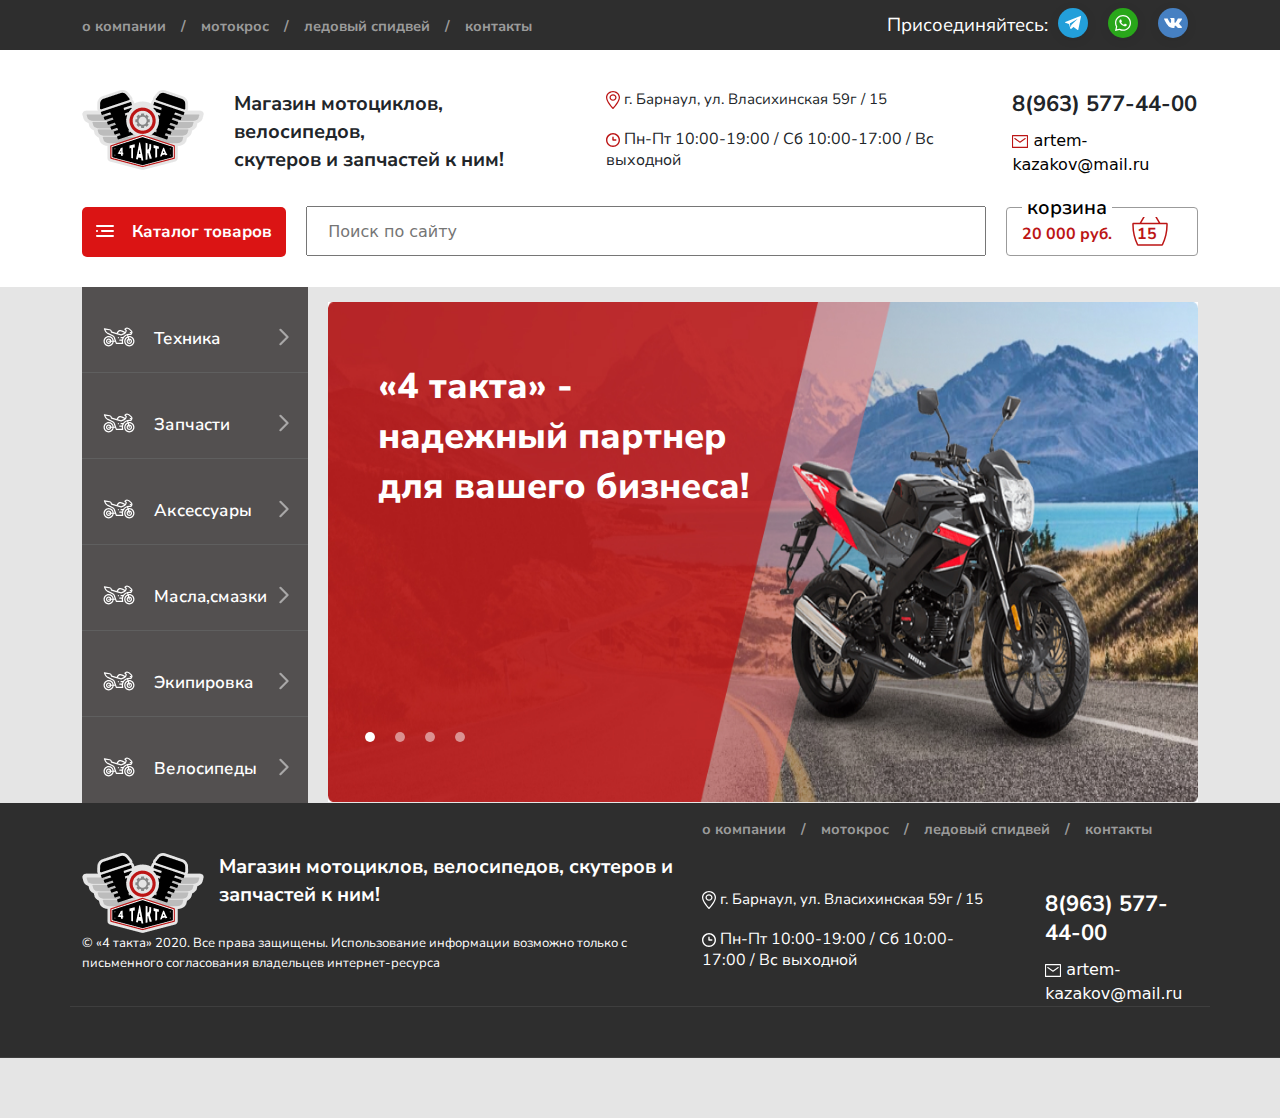
==== catalog.html @ 2511674e "first commit" ====
<!DOCTYPE html>
<html lang="en">
<head>
    <meta charset="UTF-8">
    <meta http-equiv="X-UA-Compatible" content="IE=edge">
    <meta name="viewport" content="width=device-width, initial-scale=1.0">
    <link rel="stylesheet" href="style.css">
    <link rel="stylesheet" href="bootstrap.min.css">
    <link rel="stylesheet" type="text/css" href="slick/slick.css"/>
    <link rel="stylesheet" type="text/css" href="slick/slick-theme.css"/>
    <link rel="preconnect" href="https://fonts.googleapis.com">
<link rel="preconnect" href="https://fonts.gstatic.com" crossorigin>
<link href="https://fonts.googleapis.com/css2?family=Nunito+Sans:wght@400;600;700&display=swap" rel="stylesheet">
    <title>Document</title>
</head>
<body>
    
        <nav>
            <div class="container">
                <div class="nav__text" onclick="location.href='#';">о компании</div>
                <div class="nav__text">/</div>
                <div class="nav__text" onclick="location.href='#';">мотокрос</div>
                <div class="nav__text">/</div>
                <div class="nav__text" onclick="location.href='#';">ледовый спидвей</div>
                <div class="nav__text">/</div>
                <div class="nav__text" onclick="location.href='#';">контакты</div>

                <div class="join">
                    <div class="textjoin">Присоединяйтесь: </div>
                    <div class="telegram" onclick="location.href='https://web.telegram.org/k/';";>
                        <svg 
                        width="50" height="50" viewBox="0 0 50 50" fill="none" xmlns="http://www.w3.org/2000/svg">
                            <g filter="url(#filter0_d_47_955)">
                            <circle cx="25" cy="23" r="15" fill="#239FDA"/>
                            </g>
                            <path d="M17.2826 22.7129L20.9693 24.0958L22.3963 28.7078C22.4876 29.0032 22.847 29.1124 23.0856 28.9164L25.1406 27.2327C25.3561 27.0563 25.6629 27.0475 25.888 27.2118L29.5946 29.9162C29.8498 30.1026 30.2113 29.9621 30.2753 29.6522L32.9906 16.5263C33.0604 16.1878 32.7295 15.9054 32.4087 16.03L17.2783 21.8959C16.9049 22.0407 16.9082 22.5719 17.2826 22.7129ZM22.1663 23.3597L29.3716 18.8999C29.5011 18.82 29.6343 18.9959 29.5231 19.0996L23.5767 24.6546C23.3677 24.8501 23.2329 25.1118 23.1947 25.3958L22.9921 26.9044C22.9653 27.1058 22.6837 27.1258 22.6284 26.9309L21.8494 24.1799C21.7602 23.8661 21.8902 23.531 22.1663 23.3597Z" fill="white"/>
                            <defs>
                            <filter id="filter0_d_47_955" x="0" y="0" width="50" height="50" filterUnits="userSpaceOnUse" color-interpolation-filters="sRGB">
                            <feFlood flood-opacity="0" result="BackgroundImageFix"/>
                            <feColorMatrix in="SourceAlpha" type="matrix" values="0 0 0 0 0 0 0 0 0 0 0 0 0 0 0 0 0 0 127 0" result="hardAlpha"/>
                            <feOffset dy="2"/>
                            <feGaussianBlur stdDeviation="5"/>
                            <feColorMatrix type="matrix" values="0 0 0 0 0 0 0 0 0 0 0 0 0 0 0 0 0 0 0.06 0"/>
                            <feBlend mode="normal" in2="BackgroundImageFix" result="effect1_dropShadow_47_955"/>
                            <feBlend mode="normal" in="SourceGraphic" in2="effect1_dropShadow_47_955" result="shape"/>
                            </filter>
                            </defs>
                        </svg>                           
                    </div>
                    <div class="whatsup" onclick="location.href='https://www.whatsapp.com/';">
                        <svg
                             width="50" height="50" viewBox="0 0 50 50" fill="none" xmlns="http://www.w3.org/2000/svg">
                            <g filter="url(#filter0_d_47_958)">
                            <circle cx="25" cy="23" r="15" fill="#29A71A"/>
                            </g>
                            <path d="M30.6357 17.3235C29.1312 15.826 27.1297 15.0009 24.9996 15C22.8743 15 20.8697 15.8245 19.3553 17.3215C17.8382 18.8212 17.002 20.8141 17 22.9259V22.9298C17.0002 24.208 17.3364 25.4974 17.9744 26.6744L17.0219 31L21.4014 30.0048C22.5107 30.5632 23.7483 30.8577 24.9966 30.8582H24.9998C27.1247 30.8582 29.1293 30.0336 30.644 28.5364C32.1624 27.0355 32.999 25.0452 33 22.932C33.0006 20.8337 32.1611 18.8419 30.6357 17.3235ZM24.9996 29.6094H24.9968C23.876 29.6089 22.7654 29.3278 21.7854 28.7961L21.5783 28.6838L18.666 29.3456L19.2986 26.4735L19.1767 26.2634C18.5704 25.2189 18.25 24.0658 18.25 22.9285C18.2523 19.2472 21.2799 16.2488 24.9994 16.2488C26.7963 16.2495 28.4847 16.9454 29.7535 18.2081C31.0415 19.4904 31.7505 21.1678 31.7499 22.9316C31.7484 26.6138 28.7203 29.6094 24.9996 29.6094Z" fill="white"/>
                            <path d="M22.8229 19.4332H22.4722C22.3501 19.4332 22.1519 19.4789 21.9843 19.6611C21.8165 19.8435 21.3438 20.2843 21.3438 21.1808C21.3438 22.0773 21.9996 22.9435 22.091 23.0652C22.1825 23.1868 23.3568 25.0852 25.2168 25.8156C26.7626 26.4225 27.0772 26.3018 27.4126 26.2714C27.7481 26.2411 28.4953 25.8307 28.6478 25.4053C28.8003 24.9799 28.8003 24.6151 28.7546 24.5389C28.7088 24.463 28.5867 24.4175 28.4038 24.3264C28.2207 24.2352 27.3239 23.787 27.1561 23.7261C26.9884 23.6654 26.8664 23.635 26.7444 23.8175C26.6223 23.9996 26.2629 24.421 26.1561 24.5426C26.0495 24.6643 25.9427 24.6796 25.7596 24.5884C25.5766 24.4969 24.9933 24.3011 24.2942 23.6805C23.7501 23.1975 23.3726 22.5815 23.2658 22.3992C23.1591 22.2169 23.2544 22.1183 23.3462 22.0273C23.4284 21.9458 23.5395 21.8342 23.631 21.7279C23.7224 21.6215 23.7484 21.5455 23.8095 21.424C23.8705 21.3024 23.8399 21.1959 23.7943 21.1049C23.7484 21.0137 23.3973 20.1127 23.2345 19.7523H23.2346C23.0975 19.4489 22.9532 19.4386 22.8229 19.4332Z" fill="white"/>
                            <defs>
                            <filter id="filter0_d_47_958" x="0" y="0" width="50" height="50" filterUnits="userSpaceOnUse" color-interpolation-filters="sRGB">
                            <feFlood flood-opacity="0" result="BackgroundImageFix"/>
                            <feColorMatrix in="SourceAlpha" type="matrix" values="0 0 0 0 0 0 0 0 0 0 0 0 0 0 0 0 0 0 127 0" result="hardAlpha"/>
                            <feOffset dy="2"/>
                            <feGaussianBlur stdDeviation="5"/>
                            <feColorMatrix type="matrix" values="0 0 0 0 0 0 0 0 0 0 0 0 0 0 0 0 0 0 0.06 0"/>
                            <feBlend mode="normal" in2="BackgroundImageFix" result="effect1_dropShadow_47_958"/>
                            <feBlend mode="normal" in="SourceGraphic" in2="effect1_dropShadow_47_958" result="shape"/>
                            </filter>
                            </defs>
                        </svg>
                            
                    </div>
                    <div class="vk" onclick="location.href='https://vk.com/feed';">
                        <svg 
                            width="50" height="50" viewBox="0 0 50 50" fill="none" xmlns="http://www.w3.org/2000/svg">
                            <g filter="url(#filter0_d_47_961)">
                            <circle cx="25" cy="23" r="15" fill="#4680C2"/>
                            </g>
                            <path d="M33.9045 27.0311C33.8827 26.9854 33.8624 26.9474 33.8435 26.917C33.5312 26.3693 32.9345 25.6971 32.0535 24.9001L32.0349 24.8819L32.0256 24.8729L32.0162 24.8637H32.0067C31.6069 24.4926 31.3537 24.2431 31.2477 24.1153C31.0537 23.872 31.0102 23.6256 31.1163 23.376C31.1912 23.1874 31.4726 22.7892 31.9597 22.1807C32.216 21.8582 32.419 21.5998 32.5688 21.4051C33.6498 20.0057 34.1185 19.1115 33.9747 18.7221L33.9188 18.6311C33.8813 18.5763 33.7845 18.5262 33.6285 18.4805C33.4721 18.4349 33.2722 18.4274 33.0285 18.4578L30.3295 18.4759C30.2858 18.4608 30.2233 18.4622 30.142 18.4805C30.0607 18.4988 30.0201 18.508 30.0201 18.508L29.9731 18.5308L29.9358 18.5583C29.9046 18.5764 29.8702 18.6084 29.8327 18.654C29.7954 18.6995 29.7642 18.7529 29.7392 18.8137C29.4454 19.5498 29.1113 20.2343 28.7363 20.8669C28.5051 21.2442 28.2928 21.5711 28.0989 21.848C27.9053 22.1247 27.7428 22.3286 27.6117 22.4593C27.4804 22.5901 27.3619 22.6949 27.2555 22.7741C27.1492 22.8533 27.0681 22.8868 27.012 22.8745C26.9557 22.8623 26.9027 22.8501 26.8525 22.838C26.7651 22.7832 26.6947 22.7087 26.6417 22.6144C26.5885 22.5201 26.5526 22.4014 26.5339 22.2585C26.5153 22.1154 26.5042 21.9923 26.5011 21.8889C26.4982 21.7855 26.4995 21.6394 26.5058 21.4508C26.5123 21.2621 26.5153 21.1345 26.5153 21.0675C26.5153 20.8363 26.5199 20.5854 26.5292 20.3146C26.5386 20.0439 26.5463 19.8294 26.5527 19.6714C26.559 19.5132 26.562 19.3458 26.562 19.1694C26.562 18.993 26.551 18.8546 26.5292 18.7542C26.5076 18.6539 26.4746 18.5565 26.431 18.4621C26.3872 18.3678 26.3231 18.2949 26.2389 18.2431C26.1546 18.1914 26.0497 18.1504 25.925 18.1199C25.5938 18.0469 25.1721 18.0074 24.6596 18.0013C23.4976 17.9892 22.7509 18.0622 22.4198 18.2204C22.2886 18.2872 22.1699 18.3786 22.0637 18.4941C21.9512 18.628 21.9355 18.701 22.0167 18.713C22.3917 18.7677 22.6571 18.8986 22.8133 19.1054L22.8696 19.215C22.9134 19.2941 22.9571 19.4341 23.0009 19.6348C23.0445 19.8355 23.0727 20.0576 23.0852 20.3008C23.1163 20.745 23.1163 21.1252 23.0852 21.4415C23.0539 21.758 23.0243 22.0043 22.9961 22.1807C22.9679 22.3572 22.9258 22.5001 22.8696 22.6096C22.8133 22.7191 22.7758 22.786 22.7571 22.8103C22.7383 22.8346 22.7227 22.8499 22.7103 22.8559C22.6291 22.8862 22.5446 22.9017 22.4572 22.9017C22.3697 22.9017 22.2635 22.859 22.1386 22.7738C22.0137 22.6886 21.884 22.5716 21.7497 22.4225C21.6153 22.2734 21.4638 22.065 21.2951 21.7974C21.1264 21.5297 20.9515 21.2134 20.7703 20.8484L20.6204 20.5836C20.5267 20.4133 20.3986 20.1654 20.2362 19.84C20.0736 19.5144 19.93 19.1995 19.8051 18.8953C19.7551 18.7676 19.6801 18.6703 19.5802 18.6034L19.5333 18.5759C19.5021 18.5516 19.452 18.5258 19.3834 18.4984C19.3146 18.4709 19.2428 18.4512 19.1678 18.4391L16.5999 18.4572C16.3375 18.4572 16.1595 18.5151 16.0657 18.6307L16.0282 18.6854C16.0095 18.7159 16 18.7645 16 18.8315C16 18.8984 16.0187 18.9806 16.0563 19.0778C16.4311 19.9357 16.8388 20.7631 17.2792 21.56C17.7197 22.357 18.1024 22.999 18.4272 23.4854C18.7521 23.9722 19.0832 24.4316 19.4206 24.8634C19.7581 25.2954 19.9814 25.5722 20.0907 25.6938C20.2001 25.8156 20.286 25.9067 20.3485 25.9676L20.5828 26.1865C20.7328 26.3326 20.953 26.5075 21.2435 26.7112C21.5341 26.9151 21.8558 27.1159 22.2088 27.3137C22.5619 27.5113 22.9726 27.6725 23.4413 27.7972C23.9099 27.922 24.3659 27.9721 24.8096 27.948H25.8873C26.1059 27.9296 26.2715 27.8626 26.3841 27.7471L26.4214 27.7014C26.4465 27.6651 26.4699 27.6087 26.4916 27.5328C26.5135 27.4567 26.5244 27.3729 26.5244 27.2818C26.518 27.0203 26.5385 26.7845 26.5852 26.5747C26.6319 26.3649 26.6852 26.2067 26.7447 26.1001C26.8042 25.9937 26.8714 25.9039 26.9461 25.8311C27.021 25.7581 27.0744 25.7139 27.1057 25.6987C27.1368 25.6834 27.1617 25.673 27.1804 25.6668C27.3304 25.6181 27.5068 25.6652 27.7101 25.8083C27.9132 25.9513 28.1037 26.1278 28.2818 26.3376C28.4599 26.5476 28.6739 26.7832 28.9237 27.0448C29.1738 27.3064 29.3924 27.5009 29.5798 27.6289L29.7671 27.7384C29.8922 27.8114 30.0547 27.8784 30.2547 27.9392C30.4543 28 30.6292 28.0152 30.7793 27.9848L33.1784 27.9484C33.4157 27.9484 33.6004 27.9101 33.7313 27.8342C33.8626 27.7582 33.9405 27.6744 33.9657 27.5833C33.9908 27.492 33.9921 27.3885 33.9704 27.2728C33.9482 27.1574 33.9263 27.0767 33.9045 27.0311Z" fill="white"/>
                            <defs>
                            <filter id="filter0_d_47_961" x="0" y="0" width="50" height="50" filterUnits="userSpaceOnUse" color-interpolation-filters="sRGB">
                            <feFlood flood-opacity="0" result="BackgroundImageFix"/>
                            <feColorMatrix in="SourceAlpha" type="matrix" values="0 0 0 0 0 0 0 0 0 0 0 0 0 0 0 0 0 0 127 0" result="hardAlpha"/>
                            <feOffset dy="2"/>
                            <feGaussianBlur stdDeviation="5"/>
                            <feColorMatrix type="matrix" values="0 0 0 0 0 0 0 0 0 0 0 0 0 0 0 0 0 0 0.06 0"/>
                            <feBlend mode="normal" in2="BackgroundImageFix" result="effect1_dropShadow_47_961"/>
                            <feBlend mode="normal" in="SourceGraphic" in2="effect1_dropShadow_47_961" result="shape"/>
                            </filter>
                            </defs>
                        </svg>
                            
                    </div>
                </div>

            </div>
        </nav>
        
            <div class="container">
                <div class="head">
                    <div class="topblock">
                        <div class="logo"></div>
                        <div class="text">Магазин мотоциклов, велосипедов, <br>
                            скутеров и запчастей к ним!</div>
                        <div class="map_time">
                            <div class="map">
                                <svg 
                                width="14" height="18" viewBox="0 0 14 18" fill="none" xmlns="http://www.w3.org/2000/svg">
                                    <path d="M7 0C3.14018 0 0 2.92437 0 6.51889C0 10.9798 6.26431 17.5287 6.53102 17.8053C6.78154 18.0651 7.21892 18.0647 7.46898 17.8053C7.73569 17.5287 14 10.9798 14 6.51889C13.9999 2.92437 10.8598 0 7 0ZM7 16.5139C4.89174 14.1817 1.26057 9.58051 1.26057 6.51896C1.26057 3.57167 3.83525 1.17394 7 1.17394C10.1648 1.17394 12.7394 3.57167 12.7394 6.51893C12.7394 9.58062 9.10879 14.181 7 16.5139Z" fill="#BC1515"/>
                                    <path d="M7 3.23909C5.05803 3.23909 3.47816 4.71042 3.47816 6.51893C3.47816 8.32744 5.05807 9.79876 7 9.79876C8.94193 9.79876 10.5218 8.32744 10.5218 6.51893C10.5218 4.71042 8.94193 3.23909 7 3.23909ZM7 8.62482C5.75309 8.62482 4.73873 7.68014 4.73873 6.51893C4.73873 5.35771 5.75313 4.41303 7 4.41303C8.24687 4.41303 9.26127 5.35771 9.26127 6.51893C9.26127 7.68014 8.24687 8.62482 7 8.62482Z" fill="#BC1515"/>
                                </svg>
                                г. Барнаул, ул. Власихинская 59г / 15
                                    
                            </div>
                            <div class="time">
                                <svg
                                width="14" height="14" viewBox="0 0 14 14" fill="none" xmlns="http://www.w3.org/2000/svg">
                                    <path fill-rule="evenodd" clip-rule="evenodd" d="M9.8 6.3H7.7V4.2C7.7 3.8129 7.3864 3.5 7 3.5C6.6136 3.5 6.3 3.8129 6.3 4.2V7C6.3 7.3871 6.6136 7.7 7 7.7H9.8C10.1871 7.7 10.5 7.3871 10.5 7C10.5 6.6129 10.1871 6.3 9.8 6.3ZM7 12.6C3.9123 12.6 1.4 10.0877 1.4 7C1.4 3.9123 3.9123 1.4 7 1.4C10.0877 1.4 12.6 3.9123 12.6 7C12.6 10.0877 10.0877 12.6 7 12.6ZM7 0C3.1402 0 0 3.1402 0 7C0 10.8598 3.1402 14 7 14C10.8598 14 14 10.8598 14 7C14 3.1402 10.8598 0 7 0Z" fill="#BC1515"/>
                                </svg>
                                Пн-Пт 10:00-19:00  /  Сб 10:00-17:00  /  Вс выходной
                                    
                            </div>

                        </div>
                        <div class="phone">
                            <div class="mobilephone">8(963) 577-44-00</div>
                            <a class="email" href="artem-kazakov@mail.ru">
                                <svg
                                width="16" height="13" viewBox="0 0 16 13" fill="none" xmlns="http://www.w3.org/2000/svg">
                                    <path d="M15.4574 0H0.542557C0.242935 0 0 0.271508 0 0.60637V12.3936C0 12.7284 0.242935 13 0.542557 13H15.4574C15.757 13 16 12.7284 16 12.3936V0.60637C16 0.271557 15.757 0 15.4574 0ZM14.9149 11.7873H1.08511V1.21274H14.9149V11.7873Z" fill="#BC1515"/>
                                    <path d="M2.50683 4.06913L7.71538 7.65579C7.80262 7.71589 7.90128 7.74592 7.99998 7.74592C8.09868 7.74592 8.19734 7.71589 8.28458 7.65579L13.4931 4.06913C13.7482 3.89348 13.8276 3.51991 13.6705 3.23482C13.5133 2.94973 13.179 2.86095 12.924 3.03665L7.99998 6.42728L3.07604 3.03665C2.82104 2.8611 2.48678 2.94968 2.32952 3.23482C2.17231 3.51986 2.2517 3.89348 2.50683 4.06913Z" fill="#BC1515"/>
                                </svg>                               
                                artem-kazakov@mail.ru</a>
                        </div>
                    </div>
                    <div class="botblock">
                        <button class="redbutton">
                            <svg 
                                width="18" height="15" viewBox="0 0 18 15" fill="none" xmlns="http://www.w3.org/2000/svg">
                                <path d="M0.9355 0H17.0645C17.5795 0 18.0005 0.421 18.0005 0.936V1.064C18.0005 1.579 17.5795 2 17.0645 2H0.9355C0.4205 2 0.0005 1.579 0.0005 1.064V0.936C0.0005 0.421 0.4205 0 0.9355 0Z" fill="white"/>
                                <path d="M2 6C2 6.553 1.552 7 1 7C0.448 7 0 6.553 0 6C0 5.447 0.448 5 1 5C1.552 5 2 5.447 2 6Z" fill="white"/>
                                <path d="M5.9355 5H17.0645C17.5795 5 18.0005 5.421 18.0005 5.936V6.064C18.0005 6.579 17.5795 7 17.0645 7H5.9355C5.4205 7 5.0005 6.579 5.0005 6.064V5.936C5.0005 5.421 5.4205 5 5.9355 5Z" fill="white"/>
                                <path d="M17.0645 10H0.9355C0.4205 10 0.0005 10.421 0.0005 10.936V11.064C0.0005 11.579 0.4205 12 0.9355 12H17.0645C17.5795 12 18.0005 11.579 18.0005 11.064V10.936C18.0005 10.421 17.5795 10 17.0645 10Z" fill="white"/>
                                </svg>
                                
                                
                            Каталог товаров</button>
                        <input type="text" placeholder="Поиск по сайту"  >
                        <div class="blocktrash">
                        <fieldset>
                            <legend>корзина</legend>
                            <div class="price">20 000 руб. </div>
                            
                            <svg
                                width="36" height="32" viewBox="0 3 36 32" fill="none" xmlns="http://www.w3.org/2000/svg">
                                <path d="M5.58979 30.757L6.26208 30.4246L6.26208 30.4246L5.58979 30.757ZM30.4102 30.757L31.0825 31.0895L31.0825 31.0895L30.4102 30.757ZM7.41789 9.19218C7.20843 9.54953 7.32833 10.009 7.68568 10.2185C8.04304 10.4279 8.50253 10.308 8.71198 9.95068L7.41789 9.19218ZM13.7359 1.37925C13.9454 1.0219 13.8255 0.562409 13.4681 0.352954C13.1108 0.143499 12.6513 0.263395 12.4418 0.620748L13.7359 1.37925ZM23.5582 0.620748C23.3487 0.263395 22.8892 0.143499 22.5319 0.352954C22.1745 0.562409 22.0546 1.0219 22.2641 1.37925L23.5582 0.620748ZM27.288 9.95068C27.4975 10.308 27.957 10.4279 28.3143 10.2185C28.6717 10.009 28.7916 9.54953 28.5821 9.19218L27.288 9.95068ZM1.47852 10.3214H34.5215V8.82143H1.47852V10.3214ZM34.25 10.0552V11.0999H35.75V10.0552H34.25ZM30.0214 30.25H5.97865V31.75H30.0214V30.25ZM1.75 11.0999V10.0552H0.25V11.0999H1.75ZM6.26208 30.4246C3.29493 24.4248 1.75 17.8086 1.75 11.0999H0.25C0.25 18.0387 1.84789 24.8825 4.91751 31.0895L6.26208 30.4246ZM5.97865 30.25C6.10245 30.25 6.21069 30.3207 6.26208 30.4246L4.91751 31.0895C5.11618 31.4912 5.52551 31.75 5.97865 31.75V30.25ZM29.7379 30.4245C29.7893 30.3207 29.8976 30.25 30.0214 30.25V31.75C30.4745 31.75 30.8838 31.4912 31.0825 31.0895L29.7379 30.4245ZM34.25 11.0999C34.25 17.8086 32.7051 24.4248 29.7379 30.4246L31.0825 31.0895C34.1521 24.8825 35.75 18.0387 35.75 11.0999H34.25ZM34.5215 10.3214C34.3638 10.3214 34.25 10.1945 34.25 10.0552H35.75C35.75 9.3816 35.2077 8.82143 34.5215 8.82143V10.3214ZM1.47852 8.82143C0.792291 8.82143 0.25 9.3816 0.25 10.0552H1.75C1.75 10.1945 1.63619 10.3214 1.47852 10.3214V8.82143ZM8.71198 9.95068L13.7359 1.37925L12.4418 0.620748L7.41789 9.19218L8.71198 9.95068ZM22.2641 1.37925L27.288 9.95068L28.5821 9.19218L23.5582 0.620748L22.2641 1.37925Z" fill="#BC1515"/>
                                
                            </svg>
                            <div class="count">15</div>
                                
                        </fieldset>
                        </div>

                    
                            
                        </div>
                
                </div>     
            </div>
            <div class="background">
                    <!-- 1 страница слайдер-->
                <div class="page1">
                        <div class="container">
                        <div class="menu">
                            <div class="menu_block">
                                <svg 
                                    width="34" height="22" viewBox="0 0 34 22" fill="none" xmlns="http://www.w3.org/2000/svg">
                                    <path d="M28.3554 10.0338C28.0806 10.0338 27.8107 10.0546 27.5462 10.0927L27.2004 8.80194C27.5763 8.73899 27.962 8.70572 28.3555 8.70572C28.9028 8.70572 29.4489 8.76973 29.9784 8.8959C30.2344 8.95693 30.5024 8.86097 30.6614 8.65126C32.2036 6.61837 32.2921 5.40619 31.0118 3.8475C29.3595 1.83606 27.8393 0.80251 26.3641 0.687893C25.2589 0.601764 24.1947 1.03161 23.1071 2.00094C22.9641 2.12838 22.8831 2.31146 22.8848 2.50311C22.8867 2.69476 22.9712 2.87618 23.1167 3.00089L24.201 3.93031C24.1567 4.12282 24.1186 4.30464 24.0833 4.47305C23.9926 4.90575 23.9209 5.24635 23.8063 5.52878C23.6499 5.43767 23.4959 5.34755 23.3445 5.2589C21.1161 3.95395 19.3562 2.92313 17.5644 3.41898C16.3741 3.74836 15.3296 4.72712 14.2997 6.48476L9.26327 5.04355L8.95229 4.08158C8.63221 3.09133 7.94869 2.55012 6.80153 2.37893L1.105 1.41411C0.866004 1.37347 0.623953 1.46657 0.473476 1.65663C0.323 1.84662 0.28807 2.10354 0.382234 2.32693C1.801 5.68994 2.33843 6.57833 4.36362 7.58458L9.25185 10.0132C10.5132 10.6399 10.965 11.1189 11.3536 12.242L12.3128 15.0143H11.2487C10.9188 12.2139 8.53214 10.0338 5.64453 10.0338C2.53214 10.0338 0 12.566 0 15.6784C0 18.7908 2.53214 21.3229 5.64453 21.3229C8.53221 21.3229 10.9188 19.1429 11.2487 16.3424H12.7724L13.4219 18.2197C13.5145 18.4872 13.7664 18.6667 14.0494 18.6667H21.0792C21.2911 18.6667 21.4904 18.5655 21.6154 18.3943C21.7405 18.2231 21.7763 18.0026 21.7118 17.8007C21.4934 17.1162 21.3826 16.4022 21.3826 15.6784C21.3826 12.6908 23.2714 10.1365 25.9174 9.14586L26.2635 10.4374C24.184 11.2704 22.7107 13.3049 22.7107 15.6784C22.7107 18.7908 25.2429 21.323 28.3553 21.323C31.4677 21.323 33.9998 18.7908 33.9998 15.6784C33.9998 12.566 31.4678 10.0338 28.3554 10.0338ZM5.64453 19.9948C3.26446 19.9948 1.32812 18.0584 1.32812 15.6784C1.32812 13.2983 3.26446 11.362 5.64453 11.362C7.79881 11.362 9.58939 12.9484 9.9098 15.0143H8.55757C8.25469 13.6853 7.06403 12.6901 5.64453 12.6901C3.99679 12.6901 2.65625 14.0306 2.65625 15.6784C2.65625 17.3261 3.99679 18.6667 5.64453 18.6667C7.06403 18.6667 8.25463 17.6715 8.55757 16.3424H9.9098C9.58939 18.4083 7.79881 19.9948 5.64453 19.9948ZM5.64453 16.3424H7.1657C6.90897 16.9281 6.32393 17.3385 5.64453 17.3385C4.72912 17.3385 3.98437 16.5938 3.98437 15.6784C3.98437 14.763 4.72912 14.0182 5.64453 14.0182C6.32393 14.0182 6.90897 14.4286 7.1657 15.0143H5.64453C5.27777 15.0143 4.98047 15.3117 4.98047 15.6784C4.98047 16.0451 5.27777 16.3424 5.64453 16.3424ZM17.9187 4.69903C19.169 4.35312 20.7156 5.25857 22.6734 6.40494C22.7256 6.43549 22.7786 6.4665 22.8314 6.49744C22.7192 6.55223 22.5956 6.60615 22.4575 6.66007L19.2662 7.90599L15.6224 6.86328C16.3943 5.62261 17.1492 4.91193 17.9187 4.69903ZM21.4593 11.0631H19.2905C18.9238 11.0631 18.6264 11.3605 18.6264 11.7272C18.6264 12.0939 18.9238 12.3913 19.2905 12.3913H20.7339C20.5496 12.8169 20.4001 13.2607 20.2887 13.7195H17.7965C17.4298 13.7195 17.1325 14.0168 17.1325 14.3835C17.1325 14.7502 17.4298 15.0476 17.7965 15.0476H20.0784C20.0627 15.2558 20.0546 15.4661 20.0546 15.6784C20.0546 16.2387 20.1104 16.7942 20.2211 17.3385H14.5224L12.6087 11.8078C12.0433 10.1736 11.2003 9.49828 9.84273 8.82372L4.95457 6.39511C3.58282 5.71358 3.09832 5.20292 2.08741 2.92751L6.58644 3.68959C6.59108 3.69038 6.59567 3.69112 6.60031 3.69178C7.33317 3.80002 7.54813 4.05582 7.68858 4.49012L8.10847 5.78889C8.17653 5.9994 8.34494 6.16216 8.55764 6.22305L19.1162 9.24454C19.2559 9.28458 19.4051 9.27754 19.5404 9.22468L22.9404 7.89729C24.8812 7.13966 25.1138 6.03027 25.3832 4.74565C25.442 4.46501 25.5029 4.17482 25.5855 3.86138C25.6505 3.61521 25.5689 3.35357 25.3756 3.18782L24.5951 2.51878C25.1725 2.13203 25.7135 1.97 26.2611 2.01203C27.3415 2.09604 28.5946 2.99724 29.9855 4.69053C30.3149 5.09156 30.5779 5.41257 30.5746 5.87396L29.6705 5.50188C29.331 5.36216 28.9432 5.52413 28.8036 5.86313C28.664 6.20227 28.8258 6.59041 29.1649 6.73L30.1101 7.11907C30.0339 7.24239 29.9478 7.37281 29.8495 7.51233C29.3577 7.42281 28.857 7.37766 28.3553 7.37766C25.4851 7.37759 22.9506 8.84218 21.4593 11.0631ZM28.3554 19.9948C25.9753 19.9948 24.039 18.0584 24.039 15.6784C24.039 13.9192 25.0974 12.4034 26.6104 11.7318L26.9601 13.0369C26.0136 13.539 25.3671 14.5343 25.3671 15.6784C25.3671 17.3261 26.7077 18.6667 28.3554 18.6667C30.0031 18.6667 31.3437 17.3261 31.3437 15.6784C31.3437 14.0306 30.0031 12.6901 28.3554 12.6901C28.3177 12.6901 28.2803 12.6916 28.243 12.6929L27.8931 11.3871C28.0451 11.3708 28.1992 11.362 28.3555 11.362C30.7355 11.362 32.6719 13.2983 32.6719 15.6784C32.6719 18.0584 30.7355 19.9948 28.3554 19.9948ZM27.714 15.8502C27.7935 16.1469 28.0617 16.3426 28.355 16.3426C28.4118 16.3426 28.4697 16.3353 28.5273 16.3198C28.8815 16.2248 29.0918 15.8607 28.9968 15.5065L28.603 14.0367C29.4014 14.1567 30.0156 14.8471 30.0156 15.6784C30.0156 16.5938 29.2708 17.3385 28.3554 17.3385C27.44 17.3385 26.6952 16.5938 26.6952 15.6784C26.6952 15.1541 26.9397 14.6861 27.3205 14.3817L27.714 15.8502Z" fill="white"/>
                                    <path d="M16.3024 11.0631H16.3019C15.9352 11.0631 15.6381 11.3605 15.6381 11.7272C15.6381 12.0939 15.9356 12.3912 16.3024 12.3912C16.6692 12.3912 16.9665 12.0939 16.9665 11.7272C16.9665 11.3605 16.6692 11.0631 16.3024 11.0631Z" fill="white"/>
                                </svg>
                                    
                                Техника 
                                <svg class="arrow"
                                    width="7" height="12" viewBox="0 0 7 12" fill="none" xmlns="http://www.w3.org/2000/svg">
                                    <path opacity="0.5" d="M1 1L6 6L1 11" stroke="white" stroke-width="1.5" stroke-linecap="round" stroke-linejoin="round"/>
                                </svg>
                            </div>
                            <div class="menu_block">
                                <svg 
                                    width="34" height="22" viewBox="0 0 34 22" fill="none" xmlns="http://www.w3.org/2000/svg">
                                    <path d="M28.3554 10.0338C28.0806 10.0338 27.8107 10.0546 27.5462 10.0927L27.2004 8.80194C27.5763 8.73899 27.962 8.70572 28.3555 8.70572C28.9028 8.70572 29.4489 8.76973 29.9784 8.8959C30.2344 8.95693 30.5024 8.86097 30.6614 8.65126C32.2036 6.61837 32.2921 5.40619 31.0118 3.8475C29.3595 1.83606 27.8393 0.80251 26.3641 0.687893C25.2589 0.601764 24.1947 1.03161 23.1071 2.00094C22.9641 2.12838 22.8831 2.31146 22.8848 2.50311C22.8867 2.69476 22.9712 2.87618 23.1167 3.00089L24.201 3.93031C24.1567 4.12282 24.1186 4.30464 24.0833 4.47305C23.9926 4.90575 23.9209 5.24635 23.8063 5.52878C23.6499 5.43767 23.4959 5.34755 23.3445 5.2589C21.1161 3.95395 19.3562 2.92313 17.5644 3.41898C16.3741 3.74836 15.3296 4.72712 14.2997 6.48476L9.26327 5.04355L8.95229 4.08158C8.63221 3.09133 7.94869 2.55012 6.80153 2.37893L1.105 1.41411C0.866004 1.37347 0.623953 1.46657 0.473476 1.65663C0.323 1.84662 0.28807 2.10354 0.382234 2.32693C1.801 5.68994 2.33843 6.57833 4.36362 7.58458L9.25185 10.0132C10.5132 10.6399 10.965 11.1189 11.3536 12.242L12.3128 15.0143H11.2487C10.9188 12.2139 8.53214 10.0338 5.64453 10.0338C2.53214 10.0338 0 12.566 0 15.6784C0 18.7908 2.53214 21.3229 5.64453 21.3229C8.53221 21.3229 10.9188 19.1429 11.2487 16.3424H12.7724L13.4219 18.2197C13.5145 18.4872 13.7664 18.6667 14.0494 18.6667H21.0792C21.2911 18.6667 21.4904 18.5655 21.6154 18.3943C21.7405 18.2231 21.7763 18.0026 21.7118 17.8007C21.4934 17.1162 21.3826 16.4022 21.3826 15.6784C21.3826 12.6908 23.2714 10.1365 25.9174 9.14586L26.2635 10.4374C24.184 11.2704 22.7107 13.3049 22.7107 15.6784C22.7107 18.7908 25.2429 21.323 28.3553 21.323C31.4677 21.323 33.9998 18.7908 33.9998 15.6784C33.9998 12.566 31.4678 10.0338 28.3554 10.0338ZM5.64453 19.9948C3.26446 19.9948 1.32812 18.0584 1.32812 15.6784C1.32812 13.2983 3.26446 11.362 5.64453 11.362C7.79881 11.362 9.58939 12.9484 9.9098 15.0143H8.55757C8.25469 13.6853 7.06403 12.6901 5.64453 12.6901C3.99679 12.6901 2.65625 14.0306 2.65625 15.6784C2.65625 17.3261 3.99679 18.6667 5.64453 18.6667C7.06403 18.6667 8.25463 17.6715 8.55757 16.3424H9.9098C9.58939 18.4083 7.79881 19.9948 5.64453 19.9948ZM5.64453 16.3424H7.1657C6.90897 16.9281 6.32393 17.3385 5.64453 17.3385C4.72912 17.3385 3.98437 16.5938 3.98437 15.6784C3.98437 14.763 4.72912 14.0182 5.64453 14.0182C6.32393 14.0182 6.90897 14.4286 7.1657 15.0143H5.64453C5.27777 15.0143 4.98047 15.3117 4.98047 15.6784C4.98047 16.0451 5.27777 16.3424 5.64453 16.3424ZM17.9187 4.69903C19.169 4.35312 20.7156 5.25857 22.6734 6.40494C22.7256 6.43549 22.7786 6.4665 22.8314 6.49744C22.7192 6.55223 22.5956 6.60615 22.4575 6.66007L19.2662 7.90599L15.6224 6.86328C16.3943 5.62261 17.1492 4.91193 17.9187 4.69903ZM21.4593 11.0631H19.2905C18.9238 11.0631 18.6264 11.3605 18.6264 11.7272C18.6264 12.0939 18.9238 12.3913 19.2905 12.3913H20.7339C20.5496 12.8169 20.4001 13.2607 20.2887 13.7195H17.7965C17.4298 13.7195 17.1325 14.0168 17.1325 14.3835C17.1325 14.7502 17.4298 15.0476 17.7965 15.0476H20.0784C20.0627 15.2558 20.0546 15.4661 20.0546 15.6784C20.0546 16.2387 20.1104 16.7942 20.2211 17.3385H14.5224L12.6087 11.8078C12.0433 10.1736 11.2003 9.49828 9.84273 8.82372L4.95457 6.39511C3.58282 5.71358 3.09832 5.20292 2.08741 2.92751L6.58644 3.68959C6.59108 3.69038 6.59567 3.69112 6.60031 3.69178C7.33317 3.80002 7.54813 4.05582 7.68858 4.49012L8.10847 5.78889C8.17653 5.9994 8.34494 6.16216 8.55764 6.22305L19.1162 9.24454C19.2559 9.28458 19.4051 9.27754 19.5404 9.22468L22.9404 7.89729C24.8812 7.13966 25.1138 6.03027 25.3832 4.74565C25.442 4.46501 25.5029 4.17482 25.5855 3.86138C25.6505 3.61521 25.5689 3.35357 25.3756 3.18782L24.5951 2.51878C25.1725 2.13203 25.7135 1.97 26.2611 2.01203C27.3415 2.09604 28.5946 2.99724 29.9855 4.69053C30.3149 5.09156 30.5779 5.41257 30.5746 5.87396L29.6705 5.50188C29.331 5.36216 28.9432 5.52413 28.8036 5.86313C28.664 6.20227 28.8258 6.59041 29.1649 6.73L30.1101 7.11907C30.0339 7.24239 29.9478 7.37281 29.8495 7.51233C29.3577 7.42281 28.857 7.37766 28.3553 7.37766C25.4851 7.37759 22.9506 8.84218 21.4593 11.0631ZM28.3554 19.9948C25.9753 19.9948 24.039 18.0584 24.039 15.6784C24.039 13.9192 25.0974 12.4034 26.6104 11.7318L26.9601 13.0369C26.0136 13.539 25.3671 14.5343 25.3671 15.6784C25.3671 17.3261 26.7077 18.6667 28.3554 18.6667C30.0031 18.6667 31.3437 17.3261 31.3437 15.6784C31.3437 14.0306 30.0031 12.6901 28.3554 12.6901C28.3177 12.6901 28.2803 12.6916 28.243 12.6929L27.8931 11.3871C28.0451 11.3708 28.1992 11.362 28.3555 11.362C30.7355 11.362 32.6719 13.2983 32.6719 15.6784C32.6719 18.0584 30.7355 19.9948 28.3554 19.9948ZM27.714 15.8502C27.7935 16.1469 28.0617 16.3426 28.355 16.3426C28.4118 16.3426 28.4697 16.3353 28.5273 16.3198C28.8815 16.2248 29.0918 15.8607 28.9968 15.5065L28.603 14.0367C29.4014 14.1567 30.0156 14.8471 30.0156 15.6784C30.0156 16.5938 29.2708 17.3385 28.3554 17.3385C27.44 17.3385 26.6952 16.5938 26.6952 15.6784C26.6952 15.1541 26.9397 14.6861 27.3205 14.3817L27.714 15.8502Z" fill="white"/>
                                    <path d="M16.3024 11.0631H16.3019C15.9352 11.0631 15.6381 11.3605 15.6381 11.7272C15.6381 12.0939 15.9356 12.3912 16.3024 12.3912C16.6692 12.3912 16.9665 12.0939 16.9665 11.7272C16.9665 11.3605 16.6692 11.0631 16.3024 11.0631Z" fill="white"/>
                                </svg>
                                    
                                Запчасти 
                                <svg class="arrow"
                                    width="7" height="12" viewBox="0 0 7 12" fill="none" xmlns="http://www.w3.org/2000/svg">
                                    <path opacity="0.5" d="M1 1L6 6L1 11" stroke="white" stroke-width="1.5" stroke-linecap="round" stroke-linejoin="round"/>
                                </svg>
                            </div>
                            <div class="menu_block">
                                <svg 
                                    width="34" height="22" viewBox="0 0 34 22" fill="none" xmlns="http://www.w3.org/2000/svg">
                                    <path d="M28.3554 10.0338C28.0806 10.0338 27.8107 10.0546 27.5462 10.0927L27.2004 8.80194C27.5763 8.73899 27.962 8.70572 28.3555 8.70572C28.9028 8.70572 29.4489 8.76973 29.9784 8.8959C30.2344 8.95693 30.5024 8.86097 30.6614 8.65126C32.2036 6.61837 32.2921 5.40619 31.0118 3.8475C29.3595 1.83606 27.8393 0.80251 26.3641 0.687893C25.2589 0.601764 24.1947 1.03161 23.1071 2.00094C22.9641 2.12838 22.8831 2.31146 22.8848 2.50311C22.8867 2.69476 22.9712 2.87618 23.1167 3.00089L24.201 3.93031C24.1567 4.12282 24.1186 4.30464 24.0833 4.47305C23.9926 4.90575 23.9209 5.24635 23.8063 5.52878C23.6499 5.43767 23.4959 5.34755 23.3445 5.2589C21.1161 3.95395 19.3562 2.92313 17.5644 3.41898C16.3741 3.74836 15.3296 4.72712 14.2997 6.48476L9.26327 5.04355L8.95229 4.08158C8.63221 3.09133 7.94869 2.55012 6.80153 2.37893L1.105 1.41411C0.866004 1.37347 0.623953 1.46657 0.473476 1.65663C0.323 1.84662 0.28807 2.10354 0.382234 2.32693C1.801 5.68994 2.33843 6.57833 4.36362 7.58458L9.25185 10.0132C10.5132 10.6399 10.965 11.1189 11.3536 12.242L12.3128 15.0143H11.2487C10.9188 12.2139 8.53214 10.0338 5.64453 10.0338C2.53214 10.0338 0 12.566 0 15.6784C0 18.7908 2.53214 21.3229 5.64453 21.3229C8.53221 21.3229 10.9188 19.1429 11.2487 16.3424H12.7724L13.4219 18.2197C13.5145 18.4872 13.7664 18.6667 14.0494 18.6667H21.0792C21.2911 18.6667 21.4904 18.5655 21.6154 18.3943C21.7405 18.2231 21.7763 18.0026 21.7118 17.8007C21.4934 17.1162 21.3826 16.4022 21.3826 15.6784C21.3826 12.6908 23.2714 10.1365 25.9174 9.14586L26.2635 10.4374C24.184 11.2704 22.7107 13.3049 22.7107 15.6784C22.7107 18.7908 25.2429 21.323 28.3553 21.323C31.4677 21.323 33.9998 18.7908 33.9998 15.6784C33.9998 12.566 31.4678 10.0338 28.3554 10.0338ZM5.64453 19.9948C3.26446 19.9948 1.32812 18.0584 1.32812 15.6784C1.32812 13.2983 3.26446 11.362 5.64453 11.362C7.79881 11.362 9.58939 12.9484 9.9098 15.0143H8.55757C8.25469 13.6853 7.06403 12.6901 5.64453 12.6901C3.99679 12.6901 2.65625 14.0306 2.65625 15.6784C2.65625 17.3261 3.99679 18.6667 5.64453 18.6667C7.06403 18.6667 8.25463 17.6715 8.55757 16.3424H9.9098C9.58939 18.4083 7.79881 19.9948 5.64453 19.9948ZM5.64453 16.3424H7.1657C6.90897 16.9281 6.32393 17.3385 5.64453 17.3385C4.72912 17.3385 3.98437 16.5938 3.98437 15.6784C3.98437 14.763 4.72912 14.0182 5.64453 14.0182C6.32393 14.0182 6.90897 14.4286 7.1657 15.0143H5.64453C5.27777 15.0143 4.98047 15.3117 4.98047 15.6784C4.98047 16.0451 5.27777 16.3424 5.64453 16.3424ZM17.9187 4.69903C19.169 4.35312 20.7156 5.25857 22.6734 6.40494C22.7256 6.43549 22.7786 6.4665 22.8314 6.49744C22.7192 6.55223 22.5956 6.60615 22.4575 6.66007L19.2662 7.90599L15.6224 6.86328C16.3943 5.62261 17.1492 4.91193 17.9187 4.69903ZM21.4593 11.0631H19.2905C18.9238 11.0631 18.6264 11.3605 18.6264 11.7272C18.6264 12.0939 18.9238 12.3913 19.2905 12.3913H20.7339C20.5496 12.8169 20.4001 13.2607 20.2887 13.7195H17.7965C17.4298 13.7195 17.1325 14.0168 17.1325 14.3835C17.1325 14.7502 17.4298 15.0476 17.7965 15.0476H20.0784C20.0627 15.2558 20.0546 15.4661 20.0546 15.6784C20.0546 16.2387 20.1104 16.7942 20.2211 17.3385H14.5224L12.6087 11.8078C12.0433 10.1736 11.2003 9.49828 9.84273 8.82372L4.95457 6.39511C3.58282 5.71358 3.09832 5.20292 2.08741 2.92751L6.58644 3.68959C6.59108 3.69038 6.59567 3.69112 6.60031 3.69178C7.33317 3.80002 7.54813 4.05582 7.68858 4.49012L8.10847 5.78889C8.17653 5.9994 8.34494 6.16216 8.55764 6.22305L19.1162 9.24454C19.2559 9.28458 19.4051 9.27754 19.5404 9.22468L22.9404 7.89729C24.8812 7.13966 25.1138 6.03027 25.3832 4.74565C25.442 4.46501 25.5029 4.17482 25.5855 3.86138C25.6505 3.61521 25.5689 3.35357 25.3756 3.18782L24.5951 2.51878C25.1725 2.13203 25.7135 1.97 26.2611 2.01203C27.3415 2.09604 28.5946 2.99724 29.9855 4.69053C30.3149 5.09156 30.5779 5.41257 30.5746 5.87396L29.6705 5.50188C29.331 5.36216 28.9432 5.52413 28.8036 5.86313C28.664 6.20227 28.8258 6.59041 29.1649 6.73L30.1101 7.11907C30.0339 7.24239 29.9478 7.37281 29.8495 7.51233C29.3577 7.42281 28.857 7.37766 28.3553 7.37766C25.4851 7.37759 22.9506 8.84218 21.4593 11.0631ZM28.3554 19.9948C25.9753 19.9948 24.039 18.0584 24.039 15.6784C24.039 13.9192 25.0974 12.4034 26.6104 11.7318L26.9601 13.0369C26.0136 13.539 25.3671 14.5343 25.3671 15.6784C25.3671 17.3261 26.7077 18.6667 28.3554 18.6667C30.0031 18.6667 31.3437 17.3261 31.3437 15.6784C31.3437 14.0306 30.0031 12.6901 28.3554 12.6901C28.3177 12.6901 28.2803 12.6916 28.243 12.6929L27.8931 11.3871C28.0451 11.3708 28.1992 11.362 28.3555 11.362C30.7355 11.362 32.6719 13.2983 32.6719 15.6784C32.6719 18.0584 30.7355 19.9948 28.3554 19.9948ZM27.714 15.8502C27.7935 16.1469 28.0617 16.3426 28.355 16.3426C28.4118 16.3426 28.4697 16.3353 28.5273 16.3198C28.8815 16.2248 29.0918 15.8607 28.9968 15.5065L28.603 14.0367C29.4014 14.1567 30.0156 14.8471 30.0156 15.6784C30.0156 16.5938 29.2708 17.3385 28.3554 17.3385C27.44 17.3385 26.6952 16.5938 26.6952 15.6784C26.6952 15.1541 26.9397 14.6861 27.3205 14.3817L27.714 15.8502Z" fill="white"/>
                                    <path d="M16.3024 11.0631H16.3019C15.9352 11.0631 15.6381 11.3605 15.6381 11.7272C15.6381 12.0939 15.9356 12.3912 16.3024 12.3912C16.6692 12.3912 16.9665 12.0939 16.9665 11.7272C16.9665 11.3605 16.6692 11.0631 16.3024 11.0631Z" fill="white"/>
                                </svg>
                                    
                                Аксессуары 
                                <svg class="arrow"
                                    width="7" height="12" viewBox="0 0 7 12" fill="none" xmlns="http://www.w3.org/2000/svg">
                                    <path opacity="0.5" d="M1 1L6 6L1 11" stroke="white" stroke-width="1.5" stroke-linecap="round" stroke-linejoin="round"/>
                                </svg>
                            </div>
                            <div class="menu_block">
                                <svg 
                                    width="34" height="22" viewBox="0 0 34 22" fill="none" xmlns="http://www.w3.org/2000/svg">
                                    <path d="M28.3554 10.0338C28.0806 10.0338 27.8107 10.0546 27.5462 10.0927L27.2004 8.80194C27.5763 8.73899 27.962 8.70572 28.3555 8.70572C28.9028 8.70572 29.4489 8.76973 29.9784 8.8959C30.2344 8.95693 30.5024 8.86097 30.6614 8.65126C32.2036 6.61837 32.2921 5.40619 31.0118 3.8475C29.3595 1.83606 27.8393 0.80251 26.3641 0.687893C25.2589 0.601764 24.1947 1.03161 23.1071 2.00094C22.9641 2.12838 22.8831 2.31146 22.8848 2.50311C22.8867 2.69476 22.9712 2.87618 23.1167 3.00089L24.201 3.93031C24.1567 4.12282 24.1186 4.30464 24.0833 4.47305C23.9926 4.90575 23.9209 5.24635 23.8063 5.52878C23.6499 5.43767 23.4959 5.34755 23.3445 5.2589C21.1161 3.95395 19.3562 2.92313 17.5644 3.41898C16.3741 3.74836 15.3296 4.72712 14.2997 6.48476L9.26327 5.04355L8.95229 4.08158C8.63221 3.09133 7.94869 2.55012 6.80153 2.37893L1.105 1.41411C0.866004 1.37347 0.623953 1.46657 0.473476 1.65663C0.323 1.84662 0.28807 2.10354 0.382234 2.32693C1.801 5.68994 2.33843 6.57833 4.36362 7.58458L9.25185 10.0132C10.5132 10.6399 10.965 11.1189 11.3536 12.242L12.3128 15.0143H11.2487C10.9188 12.2139 8.53214 10.0338 5.64453 10.0338C2.53214 10.0338 0 12.566 0 15.6784C0 18.7908 2.53214 21.3229 5.64453 21.3229C8.53221 21.3229 10.9188 19.1429 11.2487 16.3424H12.7724L13.4219 18.2197C13.5145 18.4872 13.7664 18.6667 14.0494 18.6667H21.0792C21.2911 18.6667 21.4904 18.5655 21.6154 18.3943C21.7405 18.2231 21.7763 18.0026 21.7118 17.8007C21.4934 17.1162 21.3826 16.4022 21.3826 15.6784C21.3826 12.6908 23.2714 10.1365 25.9174 9.14586L26.2635 10.4374C24.184 11.2704 22.7107 13.3049 22.7107 15.6784C22.7107 18.7908 25.2429 21.323 28.3553 21.323C31.4677 21.323 33.9998 18.7908 33.9998 15.6784C33.9998 12.566 31.4678 10.0338 28.3554 10.0338ZM5.64453 19.9948C3.26446 19.9948 1.32812 18.0584 1.32812 15.6784C1.32812 13.2983 3.26446 11.362 5.64453 11.362C7.79881 11.362 9.58939 12.9484 9.9098 15.0143H8.55757C8.25469 13.6853 7.06403 12.6901 5.64453 12.6901C3.99679 12.6901 2.65625 14.0306 2.65625 15.6784C2.65625 17.3261 3.99679 18.6667 5.64453 18.6667C7.06403 18.6667 8.25463 17.6715 8.55757 16.3424H9.9098C9.58939 18.4083 7.79881 19.9948 5.64453 19.9948ZM5.64453 16.3424H7.1657C6.90897 16.9281 6.32393 17.3385 5.64453 17.3385C4.72912 17.3385 3.98437 16.5938 3.98437 15.6784C3.98437 14.763 4.72912 14.0182 5.64453 14.0182C6.32393 14.0182 6.90897 14.4286 7.1657 15.0143H5.64453C5.27777 15.0143 4.98047 15.3117 4.98047 15.6784C4.98047 16.0451 5.27777 16.3424 5.64453 16.3424ZM17.9187 4.69903C19.169 4.35312 20.7156 5.25857 22.6734 6.40494C22.7256 6.43549 22.7786 6.4665 22.8314 6.49744C22.7192 6.55223 22.5956 6.60615 22.4575 6.66007L19.2662 7.90599L15.6224 6.86328C16.3943 5.62261 17.1492 4.91193 17.9187 4.69903ZM21.4593 11.0631H19.2905C18.9238 11.0631 18.6264 11.3605 18.6264 11.7272C18.6264 12.0939 18.9238 12.3913 19.2905 12.3913H20.7339C20.5496 12.8169 20.4001 13.2607 20.2887 13.7195H17.7965C17.4298 13.7195 17.1325 14.0168 17.1325 14.3835C17.1325 14.7502 17.4298 15.0476 17.7965 15.0476H20.0784C20.0627 15.2558 20.0546 15.4661 20.0546 15.6784C20.0546 16.2387 20.1104 16.7942 20.2211 17.3385H14.5224L12.6087 11.8078C12.0433 10.1736 11.2003 9.49828 9.84273 8.82372L4.95457 6.39511C3.58282 5.71358 3.09832 5.20292 2.08741 2.92751L6.58644 3.68959C6.59108 3.69038 6.59567 3.69112 6.60031 3.69178C7.33317 3.80002 7.54813 4.05582 7.68858 4.49012L8.10847 5.78889C8.17653 5.9994 8.34494 6.16216 8.55764 6.22305L19.1162 9.24454C19.2559 9.28458 19.4051 9.27754 19.5404 9.22468L22.9404 7.89729C24.8812 7.13966 25.1138 6.03027 25.3832 4.74565C25.442 4.46501 25.5029 4.17482 25.5855 3.86138C25.6505 3.61521 25.5689 3.35357 25.3756 3.18782L24.5951 2.51878C25.1725 2.13203 25.7135 1.97 26.2611 2.01203C27.3415 2.09604 28.5946 2.99724 29.9855 4.69053C30.3149 5.09156 30.5779 5.41257 30.5746 5.87396L29.6705 5.50188C29.331 5.36216 28.9432 5.52413 28.8036 5.86313C28.664 6.20227 28.8258 6.59041 29.1649 6.73L30.1101 7.11907C30.0339 7.24239 29.9478 7.37281 29.8495 7.51233C29.3577 7.42281 28.857 7.37766 28.3553 7.37766C25.4851 7.37759 22.9506 8.84218 21.4593 11.0631ZM28.3554 19.9948C25.9753 19.9948 24.039 18.0584 24.039 15.6784C24.039 13.9192 25.0974 12.4034 26.6104 11.7318L26.9601 13.0369C26.0136 13.539 25.3671 14.5343 25.3671 15.6784C25.3671 17.3261 26.7077 18.6667 28.3554 18.6667C30.0031 18.6667 31.3437 17.3261 31.3437 15.6784C31.3437 14.0306 30.0031 12.6901 28.3554 12.6901C28.3177 12.6901 28.2803 12.6916 28.243 12.6929L27.8931 11.3871C28.0451 11.3708 28.1992 11.362 28.3555 11.362C30.7355 11.362 32.6719 13.2983 32.6719 15.6784C32.6719 18.0584 30.7355 19.9948 28.3554 19.9948ZM27.714 15.8502C27.7935 16.1469 28.0617 16.3426 28.355 16.3426C28.4118 16.3426 28.4697 16.3353 28.5273 16.3198C28.8815 16.2248 29.0918 15.8607 28.9968 15.5065L28.603 14.0367C29.4014 14.1567 30.0156 14.8471 30.0156 15.6784C30.0156 16.5938 29.2708 17.3385 28.3554 17.3385C27.44 17.3385 26.6952 16.5938 26.6952 15.6784C26.6952 15.1541 26.9397 14.6861 27.3205 14.3817L27.714 15.8502Z" fill="white"/>
                                    <path d="M16.3024 11.0631H16.3019C15.9352 11.0631 15.6381 11.3605 15.6381 11.7272C15.6381 12.0939 15.9356 12.3912 16.3024 12.3912C16.6692 12.3912 16.9665 12.0939 16.9665 11.7272C16.9665 11.3605 16.6692 11.0631 16.3024 11.0631Z" fill="white"/>
                                </svg>
                                    
                                Масла,смазки 
                                <svg class="arrow"
                                    width="7" height="12" viewBox="0 0 7 12" fill="none" xmlns="http://www.w3.org/2000/svg">
                                    <path opacity="0.5" d="M1 1L6 6L1 11" stroke="white" stroke-width="1.5" stroke-linecap="round" stroke-linejoin="round"/>
                                </svg>
                            </div>
                            <div class="menu_block">
                                <svg 
                                    width="34" height="22" viewBox="0 0 34 22" fill="none" xmlns="http://www.w3.org/2000/svg">
                                    <path d="M28.3554 10.0338C28.0806 10.0338 27.8107 10.0546 27.5462 10.0927L27.2004 8.80194C27.5763 8.73899 27.962 8.70572 28.3555 8.70572C28.9028 8.70572 29.4489 8.76973 29.9784 8.8959C30.2344 8.95693 30.5024 8.86097 30.6614 8.65126C32.2036 6.61837 32.2921 5.40619 31.0118 3.8475C29.3595 1.83606 27.8393 0.80251 26.3641 0.687893C25.2589 0.601764 24.1947 1.03161 23.1071 2.00094C22.9641 2.12838 22.8831 2.31146 22.8848 2.50311C22.8867 2.69476 22.9712 2.87618 23.1167 3.00089L24.201 3.93031C24.1567 4.12282 24.1186 4.30464 24.0833 4.47305C23.9926 4.90575 23.9209 5.24635 23.8063 5.52878C23.6499 5.43767 23.4959 5.34755 23.3445 5.2589C21.1161 3.95395 19.3562 2.92313 17.5644 3.41898C16.3741 3.74836 15.3296 4.72712 14.2997 6.48476L9.26327 5.04355L8.95229 4.08158C8.63221 3.09133 7.94869 2.55012 6.80153 2.37893L1.105 1.41411C0.866004 1.37347 0.623953 1.46657 0.473476 1.65663C0.323 1.84662 0.28807 2.10354 0.382234 2.32693C1.801 5.68994 2.33843 6.57833 4.36362 7.58458L9.25185 10.0132C10.5132 10.6399 10.965 11.1189 11.3536 12.242L12.3128 15.0143H11.2487C10.9188 12.2139 8.53214 10.0338 5.64453 10.0338C2.53214 10.0338 0 12.566 0 15.6784C0 18.7908 2.53214 21.3229 5.64453 21.3229C8.53221 21.3229 10.9188 19.1429 11.2487 16.3424H12.7724L13.4219 18.2197C13.5145 18.4872 13.7664 18.6667 14.0494 18.6667H21.0792C21.2911 18.6667 21.4904 18.5655 21.6154 18.3943C21.7405 18.2231 21.7763 18.0026 21.7118 17.8007C21.4934 17.1162 21.3826 16.4022 21.3826 15.6784C21.3826 12.6908 23.2714 10.1365 25.9174 9.14586L26.2635 10.4374C24.184 11.2704 22.7107 13.3049 22.7107 15.6784C22.7107 18.7908 25.2429 21.323 28.3553 21.323C31.4677 21.323 33.9998 18.7908 33.9998 15.6784C33.9998 12.566 31.4678 10.0338 28.3554 10.0338ZM5.64453 19.9948C3.26446 19.9948 1.32812 18.0584 1.32812 15.6784C1.32812 13.2983 3.26446 11.362 5.64453 11.362C7.79881 11.362 9.58939 12.9484 9.9098 15.0143H8.55757C8.25469 13.6853 7.06403 12.6901 5.64453 12.6901C3.99679 12.6901 2.65625 14.0306 2.65625 15.6784C2.65625 17.3261 3.99679 18.6667 5.64453 18.6667C7.06403 18.6667 8.25463 17.6715 8.55757 16.3424H9.9098C9.58939 18.4083 7.79881 19.9948 5.64453 19.9948ZM5.64453 16.3424H7.1657C6.90897 16.9281 6.32393 17.3385 5.64453 17.3385C4.72912 17.3385 3.98437 16.5938 3.98437 15.6784C3.98437 14.763 4.72912 14.0182 5.64453 14.0182C6.32393 14.0182 6.90897 14.4286 7.1657 15.0143H5.64453C5.27777 15.0143 4.98047 15.3117 4.98047 15.6784C4.98047 16.0451 5.27777 16.3424 5.64453 16.3424ZM17.9187 4.69903C19.169 4.35312 20.7156 5.25857 22.6734 6.40494C22.7256 6.43549 22.7786 6.4665 22.8314 6.49744C22.7192 6.55223 22.5956 6.60615 22.4575 6.66007L19.2662 7.90599L15.6224 6.86328C16.3943 5.62261 17.1492 4.91193 17.9187 4.69903ZM21.4593 11.0631H19.2905C18.9238 11.0631 18.6264 11.3605 18.6264 11.7272C18.6264 12.0939 18.9238 12.3913 19.2905 12.3913H20.7339C20.5496 12.8169 20.4001 13.2607 20.2887 13.7195H17.7965C17.4298 13.7195 17.1325 14.0168 17.1325 14.3835C17.1325 14.7502 17.4298 15.0476 17.7965 15.0476H20.0784C20.0627 15.2558 20.0546 15.4661 20.0546 15.6784C20.0546 16.2387 20.1104 16.7942 20.2211 17.3385H14.5224L12.6087 11.8078C12.0433 10.1736 11.2003 9.49828 9.84273 8.82372L4.95457 6.39511C3.58282 5.71358 3.09832 5.20292 2.08741 2.92751L6.58644 3.68959C6.59108 3.69038 6.59567 3.69112 6.60031 3.69178C7.33317 3.80002 7.54813 4.05582 7.68858 4.49012L8.10847 5.78889C8.17653 5.9994 8.34494 6.16216 8.55764 6.22305L19.1162 9.24454C19.2559 9.28458 19.4051 9.27754 19.5404 9.22468L22.9404 7.89729C24.8812 7.13966 25.1138 6.03027 25.3832 4.74565C25.442 4.46501 25.5029 4.17482 25.5855 3.86138C25.6505 3.61521 25.5689 3.35357 25.3756 3.18782L24.5951 2.51878C25.1725 2.13203 25.7135 1.97 26.2611 2.01203C27.3415 2.09604 28.5946 2.99724 29.9855 4.69053C30.3149 5.09156 30.5779 5.41257 30.5746 5.87396L29.6705 5.50188C29.331 5.36216 28.9432 5.52413 28.8036 5.86313C28.664 6.20227 28.8258 6.59041 29.1649 6.73L30.1101 7.11907C30.0339 7.24239 29.9478 7.37281 29.8495 7.51233C29.3577 7.42281 28.857 7.37766 28.3553 7.37766C25.4851 7.37759 22.9506 8.84218 21.4593 11.0631ZM28.3554 19.9948C25.9753 19.9948 24.039 18.0584 24.039 15.6784C24.039 13.9192 25.0974 12.4034 26.6104 11.7318L26.9601 13.0369C26.0136 13.539 25.3671 14.5343 25.3671 15.6784C25.3671 17.3261 26.7077 18.6667 28.3554 18.6667C30.0031 18.6667 31.3437 17.3261 31.3437 15.6784C31.3437 14.0306 30.0031 12.6901 28.3554 12.6901C28.3177 12.6901 28.2803 12.6916 28.243 12.6929L27.8931 11.3871C28.0451 11.3708 28.1992 11.362 28.3555 11.362C30.7355 11.362 32.6719 13.2983 32.6719 15.6784C32.6719 18.0584 30.7355 19.9948 28.3554 19.9948ZM27.714 15.8502C27.7935 16.1469 28.0617 16.3426 28.355 16.3426C28.4118 16.3426 28.4697 16.3353 28.5273 16.3198C28.8815 16.2248 29.0918 15.8607 28.9968 15.5065L28.603 14.0367C29.4014 14.1567 30.0156 14.8471 30.0156 15.6784C30.0156 16.5938 29.2708 17.3385 28.3554 17.3385C27.44 17.3385 26.6952 16.5938 26.6952 15.6784C26.6952 15.1541 26.9397 14.6861 27.3205 14.3817L27.714 15.8502Z" fill="white"/>
                                    <path d="M16.3024 11.0631H16.3019C15.9352 11.0631 15.6381 11.3605 15.6381 11.7272C15.6381 12.0939 15.9356 12.3912 16.3024 12.3912C16.6692 12.3912 16.9665 12.0939 16.9665 11.7272C16.9665 11.3605 16.6692 11.0631 16.3024 11.0631Z" fill="white"/>
                                </svg>
                                    
                                Экипировка 
                                <svg class="arrow"
                                    width="7" height="12" viewBox="0 0 7 12" fill="none" xmlns="http://www.w3.org/2000/svg">
                                    <path opacity="0.5" d="M1 1L6 6L1 11" stroke="white" stroke-width="1.5" stroke-linecap="round" stroke-linejoin="round"/>
                                </svg>
                            </div>
                            <div class="menu_block">
                                <svg 
                                    width="34" height="22" viewBox="0 0 34 22" fill="none" xmlns="http://www.w3.org/2000/svg">
                                    <path d="M28.3554 10.0338C28.0806 10.0338 27.8107 10.0546 27.5462 10.0927L27.2004 8.80194C27.5763 8.73899 27.962 8.70572 28.3555 8.70572C28.9028 8.70572 29.4489 8.76973 29.9784 8.8959C30.2344 8.95693 30.5024 8.86097 30.6614 8.65126C32.2036 6.61837 32.2921 5.40619 31.0118 3.8475C29.3595 1.83606 27.8393 0.80251 26.3641 0.687893C25.2589 0.601764 24.1947 1.03161 23.1071 2.00094C22.9641 2.12838 22.8831 2.31146 22.8848 2.50311C22.8867 2.69476 22.9712 2.87618 23.1167 3.00089L24.201 3.93031C24.1567 4.12282 24.1186 4.30464 24.0833 4.47305C23.9926 4.90575 23.9209 5.24635 23.8063 5.52878C23.6499 5.43767 23.4959 5.34755 23.3445 5.2589C21.1161 3.95395 19.3562 2.92313 17.5644 3.41898C16.3741 3.74836 15.3296 4.72712 14.2997 6.48476L9.26327 5.04355L8.95229 4.08158C8.63221 3.09133 7.94869 2.55012 6.80153 2.37893L1.105 1.41411C0.866004 1.37347 0.623953 1.46657 0.473476 1.65663C0.323 1.84662 0.28807 2.10354 0.382234 2.32693C1.801 5.68994 2.33843 6.57833 4.36362 7.58458L9.25185 10.0132C10.5132 10.6399 10.965 11.1189 11.3536 12.242L12.3128 15.0143H11.2487C10.9188 12.2139 8.53214 10.0338 5.64453 10.0338C2.53214 10.0338 0 12.566 0 15.6784C0 18.7908 2.53214 21.3229 5.64453 21.3229C8.53221 21.3229 10.9188 19.1429 11.2487 16.3424H12.7724L13.4219 18.2197C13.5145 18.4872 13.7664 18.6667 14.0494 18.6667H21.0792C21.2911 18.6667 21.4904 18.5655 21.6154 18.3943C21.7405 18.2231 21.7763 18.0026 21.7118 17.8007C21.4934 17.1162 21.3826 16.4022 21.3826 15.6784C21.3826 12.6908 23.2714 10.1365 25.9174 9.14586L26.2635 10.4374C24.184 11.2704 22.7107 13.3049 22.7107 15.6784C22.7107 18.7908 25.2429 21.323 28.3553 21.323C31.4677 21.323 33.9998 18.7908 33.9998 15.6784C33.9998 12.566 31.4678 10.0338 28.3554 10.0338ZM5.64453 19.9948C3.26446 19.9948 1.32812 18.0584 1.32812 15.6784C1.32812 13.2983 3.26446 11.362 5.64453 11.362C7.79881 11.362 9.58939 12.9484 9.9098 15.0143H8.55757C8.25469 13.6853 7.06403 12.6901 5.64453 12.6901C3.99679 12.6901 2.65625 14.0306 2.65625 15.6784C2.65625 17.3261 3.99679 18.6667 5.64453 18.6667C7.06403 18.6667 8.25463 17.6715 8.55757 16.3424H9.9098C9.58939 18.4083 7.79881 19.9948 5.64453 19.9948ZM5.64453 16.3424H7.1657C6.90897 16.9281 6.32393 17.3385 5.64453 17.3385C4.72912 17.3385 3.98437 16.5938 3.98437 15.6784C3.98437 14.763 4.72912 14.0182 5.64453 14.0182C6.32393 14.0182 6.90897 14.4286 7.1657 15.0143H5.64453C5.27777 15.0143 4.98047 15.3117 4.98047 15.6784C4.98047 16.0451 5.27777 16.3424 5.64453 16.3424ZM17.9187 4.69903C19.169 4.35312 20.7156 5.25857 22.6734 6.40494C22.7256 6.43549 22.7786 6.4665 22.8314 6.49744C22.7192 6.55223 22.5956 6.60615 22.4575 6.66007L19.2662 7.90599L15.6224 6.86328C16.3943 5.62261 17.1492 4.91193 17.9187 4.69903ZM21.4593 11.0631H19.2905C18.9238 11.0631 18.6264 11.3605 18.6264 11.7272C18.6264 12.0939 18.9238 12.3913 19.2905 12.3913H20.7339C20.5496 12.8169 20.4001 13.2607 20.2887 13.7195H17.7965C17.4298 13.7195 17.1325 14.0168 17.1325 14.3835C17.1325 14.7502 17.4298 15.0476 17.7965 15.0476H20.0784C20.0627 15.2558 20.0546 15.4661 20.0546 15.6784C20.0546 16.2387 20.1104 16.7942 20.2211 17.3385H14.5224L12.6087 11.8078C12.0433 10.1736 11.2003 9.49828 9.84273 8.82372L4.95457 6.39511C3.58282 5.71358 3.09832 5.20292 2.08741 2.92751L6.58644 3.68959C6.59108 3.69038 6.59567 3.69112 6.60031 3.69178C7.33317 3.80002 7.54813 4.05582 7.68858 4.49012L8.10847 5.78889C8.17653 5.9994 8.34494 6.16216 8.55764 6.22305L19.1162 9.24454C19.2559 9.28458 19.4051 9.27754 19.5404 9.22468L22.9404 7.89729C24.8812 7.13966 25.1138 6.03027 25.3832 4.74565C25.442 4.46501 25.5029 4.17482 25.5855 3.86138C25.6505 3.61521 25.5689 3.35357 25.3756 3.18782L24.5951 2.51878C25.1725 2.13203 25.7135 1.97 26.2611 2.01203C27.3415 2.09604 28.5946 2.99724 29.9855 4.69053C30.3149 5.09156 30.5779 5.41257 30.5746 5.87396L29.6705 5.50188C29.331 5.36216 28.9432 5.52413 28.8036 5.86313C28.664 6.20227 28.8258 6.59041 29.1649 6.73L30.1101 7.11907C30.0339 7.24239 29.9478 7.37281 29.8495 7.51233C29.3577 7.42281 28.857 7.37766 28.3553 7.37766C25.4851 7.37759 22.9506 8.84218 21.4593 11.0631ZM28.3554 19.9948C25.9753 19.9948 24.039 18.0584 24.039 15.6784C24.039 13.9192 25.0974 12.4034 26.6104 11.7318L26.9601 13.0369C26.0136 13.539 25.3671 14.5343 25.3671 15.6784C25.3671 17.3261 26.7077 18.6667 28.3554 18.6667C30.0031 18.6667 31.3437 17.3261 31.3437 15.6784C31.3437 14.0306 30.0031 12.6901 28.3554 12.6901C28.3177 12.6901 28.2803 12.6916 28.243 12.6929L27.8931 11.3871C28.0451 11.3708 28.1992 11.362 28.3555 11.362C30.7355 11.362 32.6719 13.2983 32.6719 15.6784C32.6719 18.0584 30.7355 19.9948 28.3554 19.9948ZM27.714 15.8502C27.7935 16.1469 28.0617 16.3426 28.355 16.3426C28.4118 16.3426 28.4697 16.3353 28.5273 16.3198C28.8815 16.2248 29.0918 15.8607 28.9968 15.5065L28.603 14.0367C29.4014 14.1567 30.0156 14.8471 30.0156 15.6784C30.0156 16.5938 29.2708 17.3385 28.3554 17.3385C27.44 17.3385 26.6952 16.5938 26.6952 15.6784C26.6952 15.1541 26.9397 14.6861 27.3205 14.3817L27.714 15.8502Z" fill="white"/>
                                    <path d="M16.3024 11.0631H16.3019C15.9352 11.0631 15.6381 11.3605 15.6381 11.7272C15.6381 12.0939 15.9356 12.3912 16.3024 12.3912C16.6692 12.3912 16.9665 12.0939 16.9665 11.7272C16.9665 11.3605 16.6692 11.0631 16.3024 11.0631Z" fill="white"/>
                                </svg>
                                    
                                Велосипеды 
                                <svg class="arrow"
                                    width="7" height="12" viewBox="0 0 7 12" fill="none" xmlns="http://www.w3.org/2000/svg">
                                    <path opacity="0.5" d="M1 1L6 6L1 11" stroke="white" stroke-width="1.5" stroke-linecap="round" stroke-linejoin="round"/>
                                </svg>
                            </div>
                        </div>
                        <div class="slider">
                            <div id="carouselExampleIndicators" class="carousel slide" data-bs-ride="carousel">
                                <div class="carousel-indicators">
                                  <button type="button" data-bs-target="#carouselExampleIndicators" data-bs-slide-to="0" class="active" aria-current="true" aria-label="Slide 1"></button>
                                  <button type="button" data-bs-target="#carouselExampleIndicators" data-bs-slide-to="1" aria-label="Slide 2"></button>
                                  <button type="button" data-bs-target="#carouselExampleIndicators" data-bs-slide-to="2" aria-label="Slide 3"></button>
                                  <button type="button" data-bs-target="#carouselExampleIndicators" data-bs-slide-to="3" aria-label="Slide 4"></button>
                                </div>
                                <div class="carousel-inner">
                                  <div class="carousel-item active">
                                    <div class="textabsolute">
                                        «4 такта» - <br>
                                        надежный партнер <br>
                                        для вашего бизнеса! 
                                    </div>
                                    <img src="img/фото.jpg" class="d-block w-100" alt="...">
                                    
                                  </div>
                                  <div class="carousel-item">
                                    <img src="img/2108.jpg" class="d-block w-100" alt="...">
                                  </div>
                                  <div class="carousel-item">
                                    <div class="textabsolute">
                                        «4 такта» - <br>
                                        надежный партнер <br>
                                        для вашего бизнеса! 
                                    </div>
                                    <img src="img/фото.jpg" class="d-block w-100" alt="...">
                                  </div>
                                  <div class="carousel-item">
                                    <img src="img/2108.jpg" class="d-block w-100" alt="...">
                                  </div>
                                </div>
                              </div>
                        </div>
                    </div>
                </div>




         
            

            <footer>
                <div class="container">
                    <div class="leftblock">
                        <div class="topblock">
                            <div class="logo"></div>
                            <div class="text">Магазин мотоциклов, велосипедов, 
                                скутеров и запчастей к ним!</div>
                        </div>
                        <div class="bottext">
                            © «4 такта» 2020. Все права защищены. Использование информации возможно только с письменного согласования владельцев интернет-ресурса
                        </div>
                    </div>
                    <div class="rightblock">

                        <div class="footer__nav">
                            <div class="nav__text" onclick="location.href='#';">о компании</div>
                            <div class="nav__text">/</div>
                            <div class="nav__text" onclick="location.href='#';">мотокрос</div>
                            <div class="nav__text">/</div>
                            <div class="nav__text" onclick="location.href='#';">ледовый спидвей</div>
                            <div class="nav__text">/</div>
                            <div class="nav__text" onclick="location.href='#';">контакты</div>
                        </div>
                        
                        <div class="map_time_footer">   
                            <div class="mapandtime">
                                <div class="map">
                                    <svg 
                                    width="14" height="18" viewBox="0 0 14 18" fill="none" xmlns="http://www.w3.org/2000/svg">
                                        <path d="M7 0C3.14018 0 0 2.92437 0 6.51889C0 10.9798 6.26431 17.5287 6.53102 17.8053C6.78154 18.0651 7.21892 18.0647 7.46898 17.8053C7.73569 17.5287 14 10.9798 14 6.51889C13.9999 2.92437 10.8598 0 7 0ZM7 16.5139C4.89174 14.1817 1.26057 9.58051 1.26057 6.51896C1.26057 3.57167 3.83525 1.17394 7 1.17394C10.1648 1.17394 12.7394 3.57167 12.7394 6.51893C12.7394 9.58062 9.10879 14.181 7 16.5139Z" fill="#fff"/>
                                        <path d="M7 3.23909C5.05803 3.23909 3.47816 4.71042 3.47816 6.51893C3.47816 8.32744 5.05807 9.79876 7 9.79876C8.94193 9.79876 10.5218 8.32744 10.5218 6.51893C10.5218 4.71042 8.94193 3.23909 7 3.23909ZM7 8.62482C5.75309 8.62482 4.73873 7.68014 4.73873 6.51893C4.73873 5.35771 5.75313 4.41303 7 4.41303C8.24687 4.41303 9.26127 5.35771 9.26127 6.51893C9.26127 7.68014 8.24687 8.62482 7 8.62482Z" fill="#fff"/>
                                    </svg>
                                    г. Барнаул, ул. Власихинская 59г / 15
                                        
                                </div>
                                <div class="time">
                                    <svg
                                    width="14" height="14" viewBox="0 0 14 14" fill="none" xmlns="http://www.w3.org/2000/svg">
                                        <path fill-rule="evenodd" clip-rule="evenodd" d="M9.8 6.3H7.7V4.2C7.7 3.8129 7.3864 3.5 7 3.5C6.6136 3.5 6.3 3.8129 6.3 4.2V7C6.3 7.3871 6.6136 7.7 7 7.7H9.8C10.1871 7.7 10.5 7.3871 10.5 7C10.5 6.6129 10.1871 6.3 9.8 6.3ZM7 12.6C3.9123 12.6 1.4 10.0877 1.4 7C1.4 3.9123 3.9123 1.4 7 1.4C10.0877 1.4 12.6 3.9123 12.6 7C12.6 10.0877 10.0877 12.6 7 12.6ZM7 0C3.1402 0 0 3.1402 0 7C0 10.8598 3.1402 14 7 14C10.8598 14 14 10.8598 14 7C14 3.1402 10.8598 0 7 0Z" fill="#fff"/>
                                    </svg>
                                    Пн-Пт 10:00-19:00  /  Сб 10:00-17:00  /  Вс выходной
                                        
                                </div>
                            </div>

                            <div class="phone">
                                <div class="mobilephone">8(963) 577-44-00</div>
                                <a class="email" href="artem-kazakov@mail.ru">
                                    <svg
                                    width="16" height="13" viewBox="0 0 16 13" fill="none" xmlns="http://www.w3.org/2000/svg">
                                        <path d="M15.4574 0H0.542557C0.242935 0 0 0.271508 0 0.60637V12.3936C0 12.7284 0.242935 13 0.542557 13H15.4574C15.757 13 16 12.7284 16 12.3936V0.60637C16 0.271557 15.757 0 15.4574 0ZM14.9149 11.7873H1.08511V1.21274H14.9149V11.7873Z" fill="#fff"/>
                                        <path d="M2.50683 4.06913L7.71538 7.65579C7.80262 7.71589 7.90128 7.74592 7.99998 7.74592C8.09868 7.74592 8.19734 7.71589 8.28458 7.65579L13.4931 4.06913C13.7482 3.89348 13.8276 3.51991 13.6705 3.23482C13.5133 2.94973 13.179 2.86095 12.924 3.03665L7.99998 6.42728L3.07604 3.03665C2.82104 2.8611 2.48678 2.94968 2.32952 3.23482C2.17231 3.51986 2.2517 3.89348 2.50683 4.06913Z" fill="#fff"/>
                                    </svg>                               
                                    artem-kazakov@mail.ru</a>
                            </div>
                        </div>
                    </div>

                    </div>
                </div>
            </footer>



            <script src="https://cdn.jsdelivr.net/npm/bootstrap@5.0.2/dist/js/bootstrap.bundle.min.js" integrity="sha384-MrcW6ZMFYlzcLA8Nl+NtUVF0sA7MsXsP1UyJoMp4YLEuNSfAP+JcXn/tWtIaxVXM" crossorigin="anonymous"></script>

       


</body>
</html>
---- style.css ----
*{
    margin: 0;
    padding: 0;
}
a{
  text-decoration: none;  
  color: #000;
}
.background{
    background-color: #E5E5E5;
    padding-bottom: 60px;
}
nav{
    width: 100%;
    height: 50px;
    background-color: #2E2E2E;
}
nav .container{
    display: flex;
}
.nav__text{
    cursor: pointer;
    margin-right: 15px;
    margin-top: 15px;
    font-family: Nunito Sans;
    font-size: 11pt;
    font-weight: 700;

    color: #9b9b9b;
}

.join{
    display: flex;
    font-family: Nunito Sans;
    font-size: 14pt;
    font-weight: 400;
    line-height: 21px;
    color: #fff;
    margin-left: auto;
    margin-right: 0;
}
.join .textjoin{
    margin-top: 15px;
}
.join .telegram,.whatsup,.vk{
    cursor: pointer;
}
    


/* Шапка */
.head{
    margin-bottom: 30px;
}

.head .topblock{
    max-height: 130px;
    margin-top: 40px;
    display: flex;
}
.logo{
    min-width: 122px;
    width: 122px;
    height: 80px;
    background: url(img/logo.png);
}
.head .topblock .text{
    margin-left: 30px;
    font-family: Nunito Sans;
    font-size: 20px;
    font-weight: 700;
    line-height: 28px;
}

.head .topblock .map_time{
    font-family: Nunito Sans;
    font-size: 20px;
    font-weight: 700;
    line-height: 28px;
    margin-left: 70px;
}
.head .topblock .map_time .map{
    font-family: Nunito Sans;
    font-size: 15px;
    font-weight: 400;
    line-height: 19px;
    letter-spacing: 0em;
    text-align: left;
}
.head .topblock .map_time .time{
    margin-top: 20px;
    font-size: 16px;
    font-weight: 400;
    line-height: 21px;
    letter-spacing: 0em;
    text-align: left;
}
.phone{
    margin-left: 50px;
}
.phone .mobilephone{
    font-family: Nunito Sans;
    font-size: 22px;
    font-weight: 700;
    line-height: 29px;
    margin-bottom: 10px;  
}
.phone .email{
    color: #000;
    text-decoration: none;
}
/*botblock head нижний блок шапки*/
.botblock{
    margin-top: 10px;
    display: flex;
}

.redbutton{
    margin-right: 20px;
    margin-top: 20px;
    width: 226px;
    height: 50px;
    background-color: #DB1414;
    border: 0;
    border-radius: 5px;
    font-family: Nunito Sans;
    font-size: 17px;
    font-weight: 700;
    line-height: 20px;
    letter-spacing: 0em;
    color: #fff;
}
.redbutton svg{
    margin-right: 13px;
}

.botblock input{

    margin-top: 19px;
    width: 750px;
    height: 50px;
    padding-left: 20px;
}
.blocktrash{
    margin-left: 20px;
    margin-top: 11px;
}
fieldset{
    display: flex;
    color: #BC1515;
    padding-left: 15px;
    padding-top: 19;
    width: 192px;
    height:58px;
    border: solid 1px #9B9B9B;
    border-radius: 4px;
    font-family: Nunito Sans;
    font-size: 16px;
    font-weight: 700;
    position: relative;

}
.blocktrash svg{
    margin-left: 20px;
 
}
fieldset .price{

    margin-top: 5px;
}
fieldset legend{
    color: #000;
    padding-left: 5px;
    margin-right: 5px;
    width: 90px;
    font-family: Nunito Sans;
    font-size: 15pt;
    font-weight: 600;
    line-height: 19px;
}
fieldset .count{
    top: 5px;
    right: 40px;
    position: absolute;
}
/*1 страница*/
.page1{
    background-color: #E5E5E5;

}
.page1 .container{
    display: flex;
}

.menu *{
    position: relative;
    padding-top: 40px;
    width: 226px;
    height: 86px;
    background-color: #535050;
    color: #fff;
    font-family: Nunito Sans;
    font-size: 17px;
    font-weight: 600;
    line-height: 20px;
    letter-spacing: 0.01em;
    text-align: left;
}
.menu *:not(:last-child,svg){
    border-bottom: 1px solid #5F5F5F; ;
}
.menu svg{
    padding-top: 0;
    margin-top: 0;
    width: 34px;
    height: 20px;
    margin-bottom: 5px;
    margin-right: 14px;
    margin-left: 20px;  
}
.menu .arrow{
    width: 10px;
    position: absolute;
    right: 5px;
}
/*Место для свайпера*/
.slider{
    position: relative;
    margin-top: 15px;
    margin-left: 20px;
    min-height: 500px;
    max-height: 500px;
    height: 100%;
    width: 100%;
}
.carousel-indicators{
    margin-left: 0 !important;
    margin-right: 80% !important;
    margin-bottom: 50px !important;
}
.carousel-inner img{
    min-height: 500px;
    max-height: 500px;
}
.carousel-inner .textabsolute{
    top: 60px;
    left: 50px;
    font-family: Nunito Sans;
    font-size: 36px;
    font-weight: 800;
    line-height: 50px;
    letter-spacing: 0em;
    text-align: left;
    color: #fff;
    position: absolute;
}


.carousel-indicators [data-bs-target]{
    width: 10px;
    height: 10px;
}


.benefits{
    display: flex;
    margin-top: 60px;
    height: 122px;
    width: 100%;
    background-color: #fff;
    border: solid 2px #000;
    border-radius: 6px;
}

.benefits .block{
    margin-left: 20px;
    margin-top: 30px;
    display: flex;
}
.benefits .block:first-child{
    margin-left: 30px;
}

.benefits .block .redcircle{
    position: relative;
    width: 62px;
    height: 62px;
    background-color: #BC1515;
    border-radius: 50%;
}
.benefits .alltext{
    margin-left: 13px;
}
.benefits .maintext{
    font-family: Nunito Sans;
    font-size: 17px;
    font-weight: 700;
    line-height: 20px;
}
.benefits .text{
    margin-top: 6px;
    font-family: Nunito Sans;
    font-size: 14px;
    font-weight: 400;
    line-height: 17px;
    
}
.benefits .block .redcircle svg{
    position: absolute;
    top: 50%;
    -webkit-transform: translateY(-50%);
    -ms-transform: translateY(-50%);
    transform: translateY(-50%);
    left: 0;
    right: 0;
    margin: auto;
    text-align: center;
}
.new_product{
    margin-top: 60px;
    display: flex;
}
.slider .slick-next.slick-arrow{
    position: relative !important;
}


.new_product .text{
    font-family: Nunito Sans;
    font-size: 30px;
    font-weight: 700;
    line-height: 42px;
    letter-spacing: 0em;
    text-align: left;
}
.new_product .buttons{
    margin-right: 0;
    margin-left: auto;
}
.new_product .buttons button{
    margin: 2px;
    height: 50px;
    width: 50px;
    border: 0;
    background-color: rgba(0, 0, 0, 0);
 
}
.products{
    display: flex;
    margin-top: 20px;
}

.product{
    margin: 20px;
    width: 226px;
    height: 346px;
    background-color: #fff;
}
.product img{
    max-width: 186px;
    max-height: 139px;
    margin: 20px;
}
.product .text{
    font-family: Nunito Sans;
    font-size: 15px;
    font-weight: 600;
    line-height: 21px;
    letter-spacing: 0em;
    margin-left: 20px;
}
.product .price{
    font-family: Nunito Sans;
    font-size: 17px;
    font-weight: 800;
    line-height: 24px;
    letter-spacing: 0em;
    text-align: left;
    margin-left: 20px;
    margin-top: 10px;
}
.product button{
    margin: 20px;
   width: 186px;
    height: 40px;
    background-color: #fff;
    border: 1px solid #BC1515;
    border-radius: 4px;
    font-family: Nunito Sans;
    font-size: 12pt;
    font-weight: 600;
    line-height: 14px;
    letter-spacing: 0em;
    text-align: center;
    color: #BC1515;
}
.map_aplication{
    margin-top: 60px;
    display: flex;

}
.map_aplication .map{
    min-height: 489px;
    width: 100%;
}
.map_aplication .map iframe{
    height: 100%;
    width: 100%;
}
.aplication{
    min-height: 489px;
    border: 2px solid #000000;
    margin-left: 20px;
    background-color: #fff;
    border-radius: 6px;
    box-shadow: 0px 12px 40px rgba(0, 0, 0, 0.08);
}
.aplication .text{
    margin-top: 50px;
    margin-bottom: 30px;
    margin-left: 40px;
    font-family: Nunito Sans;
    font-size: 30px;
    font-weight: 700;
    line-height: 42px;
    letter-spacing: 0em;
    text-align: left;
}
.aplication input{
    padding-left: 15px;
    margin-left: 40px;
    margin-right: 40px;
    margin-bottom: 20px;
    width: 80%;
    height: 50px;
}

.checkbox{
    display: flex;
 
}
.checkbox input{
    margin-right: 15px;
    width: 20px;
    height: 20px;
 
}
.checkbox .textcheckbox{
    font-family: 'Nunito Sans';
    font-style: normal;
    font-weight: 600;
    font-size: 15px;
    line-height: 18px;

}
.aplication button{

    margin-top: 20px;
    width: 219px;
    height: 50px;
    background: linear-gradient(180deg, #DB1414 0%, #BA0D0D 100%);
    border: 0;
    font-family: Nunito Sans;
    font-size: 17px;
    font-weight: 700;
    line-height: 20px;
    letter-spacing: 0em;
    text-align: left;
    padding-left: 40px;
    color: #fff;
    border-radius: 4px;
    margin-left: 40px;
}



/*foother*/
footer{
    background: #2E2E2E;
    border-bottom: 1px solid #3E3E3E;
    padding-bottom: 50px;
}
footer .container{
    display: flex;
    border-bottom: 1px solid #3E3E3E;
}
footer .leftblock{
    max-width: 600px ;
    margin-right: 20px;
}
footer .container .topblock{
    color: #fff;
    display: flex;
    margin-top: 50px;
}
footer .container .topblock .text{
    margin-left: 15px;
    font-family: Nunito Sans;
    font-size: 20px;
    font-weight: 700;
    line-height: 28px;
    letter-spacing: 0em;
    text-align: left;
}
.leftblock .bottext{
    font-family: Nunito Sans;
    font-size: 13px;
    font-weight: 400;
    line-height: 20px;
    letter-spacing: 0em;
    text-align: left;

    color: #fff;
}
.footer__nav{
    display: flex;
}
.map_time_footer{
    display: flex;
}
.map_time_footer .mapandtime{
    margin-top: 50px;
}
.map_time_footer .map{
    font-family: Nunito Sans;
    font-size: 15px;
    font-weight: 400;
    line-height: 19px;
    letter-spacing: 0em;
    text-align: left;

    color: #fff;
}
.map_time_footer .time{


font-family: Nunito Sans;
font-size: 16px;
font-weight: 400;
line-height: 21px;
letter-spacing: 0em;
text-align: left;

    margin-top: 20px;
    color: #fff;
}
.map_time_footer .phone{
    margin-top: 50px;
    color: #fff;
}
.map_time_footer .email{
    color: #fff;
}
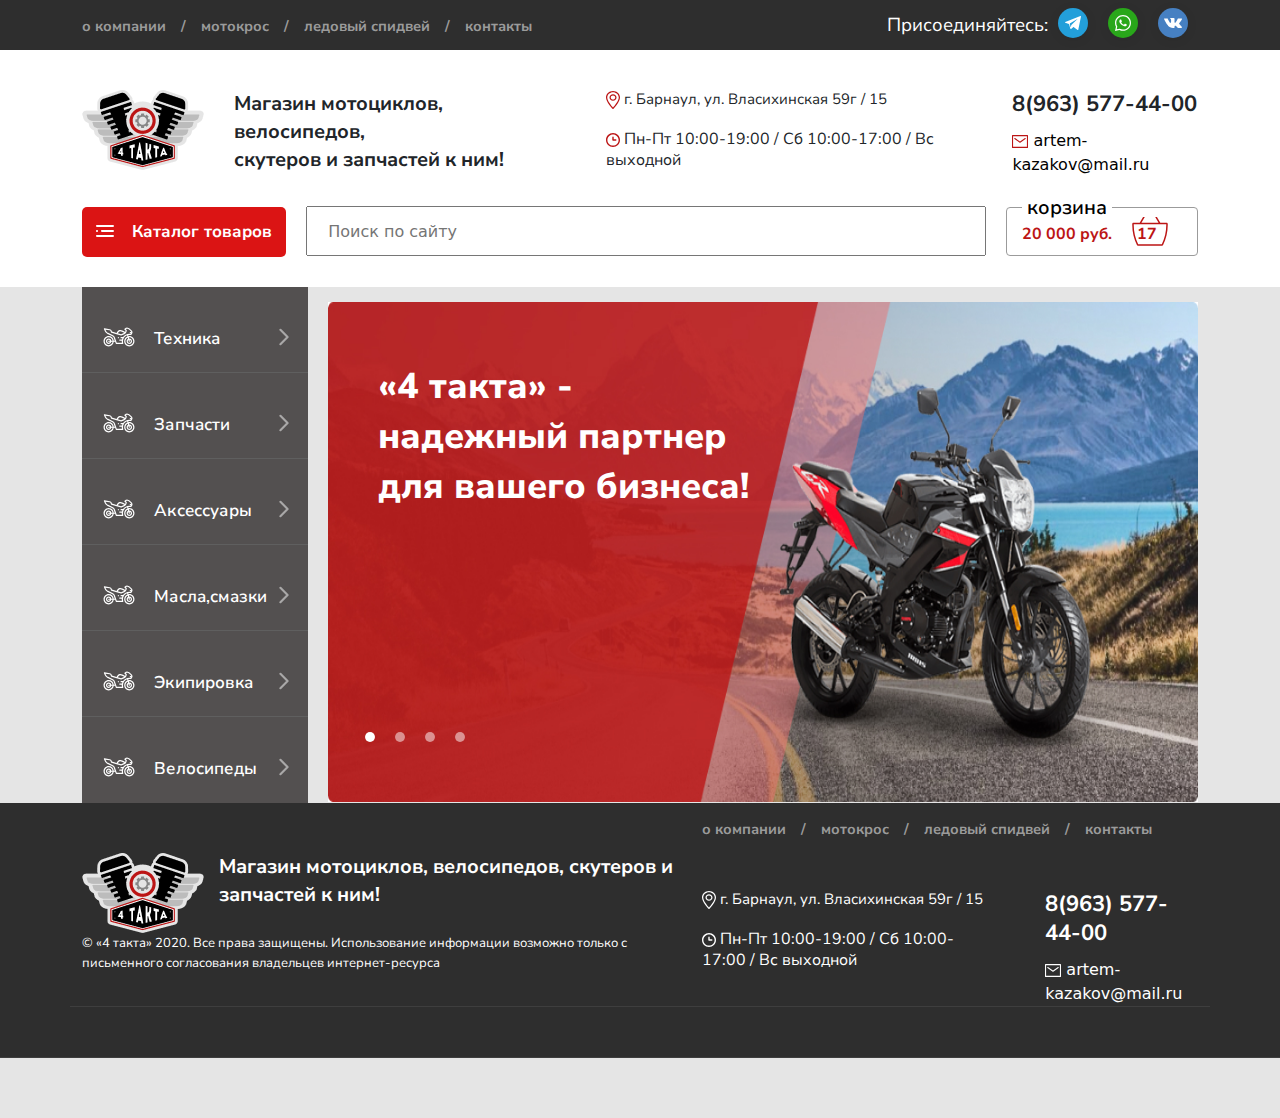
==== commit 5aee02a6: "sosi pisos" ====
--- a/catalog.html
+++ b/catalog.html
@@ -155,7 +155,7 @@
                                 <path d="M5.58979 30.757L6.26208 30.4246L6.26208 30.4246L5.58979 30.757ZM30.4102 30.757L31.0825 31.0895L31.0825 31.0895L30.4102 30.757ZM7.41789 9.19218C7.20843 9.54953 7.32833 10.009 7.68568 10.2185C8.04304 10.4279 8.50253 10.308 8.71198 9.95068L7.41789 9.19218ZM13.7359 1.37925C13.9454 1.0219 13.8255 0.562409 13.4681 0.352954C13.1108 0.143499 12.6513 0.263395 12.4418 0.620748L13.7359 1.37925ZM23.5582 0.620748C23.3487 0.263395 22.8892 0.143499 22.5319 0.352954C22.1745 0.562409 22.0546 1.0219 22.2641 1.37925L23.5582 0.620748ZM27.288 9.95068C27.4975 10.308 27.957 10.4279 28.3143 10.2185C28.6717 10.009 28.7916 9.54953 28.5821 9.19218L27.288 9.95068ZM1.47852 10.3214H34.5215V8.82143H1.47852V10.3214ZM34.25 10.0552V11.0999H35.75V10.0552H34.25ZM30.0214 30.25H5.97865V31.75H30.0214V30.25ZM1.75 11.0999V10.0552H0.25V11.0999H1.75ZM6.26208 30.4246C3.29493 24.4248 1.75 17.8086 1.75 11.0999H0.25C0.25 18.0387 1.84789 24.8825 4.91751 31.0895L6.26208 30.4246ZM5.97865 30.25C6.10245 30.25 6.21069 30.3207 6.26208 30.4246L4.91751 31.0895C5.11618 31.4912 5.52551 31.75 5.97865 31.75V30.25ZM29.7379 30.4245C29.7893 30.3207 29.8976 30.25 30.0214 30.25V31.75C30.4745 31.75 30.8838 31.4912 31.0825 31.0895L29.7379 30.4245ZM34.25 11.0999C34.25 17.8086 32.7051 24.4248 29.7379 30.4246L31.0825 31.0895C34.1521 24.8825 35.75 18.0387 35.75 11.0999H34.25ZM34.5215 10.3214C34.3638 10.3214 34.25 10.1945 34.25 10.0552H35.75C35.75 9.3816 35.2077 8.82143 34.5215 8.82143V10.3214ZM1.47852 8.82143C0.792291 8.82143 0.25 9.3816 0.25 10.0552H1.75C1.75 10.1945 1.63619 10.3214 1.47852 10.3214V8.82143ZM8.71198 9.95068L13.7359 1.37925L12.4418 0.620748L7.41789 9.19218L8.71198 9.95068ZM22.2641 1.37925L27.288 9.95068L28.5821 9.19218L23.5582 0.620748L22.2641 1.37925Z" fill="#BC1515"/>
                                 
                             </svg>
-                            <div class="count">15</div>
+                            <div class="count">17</div>
                                 
                         </fieldset>
                         </div>
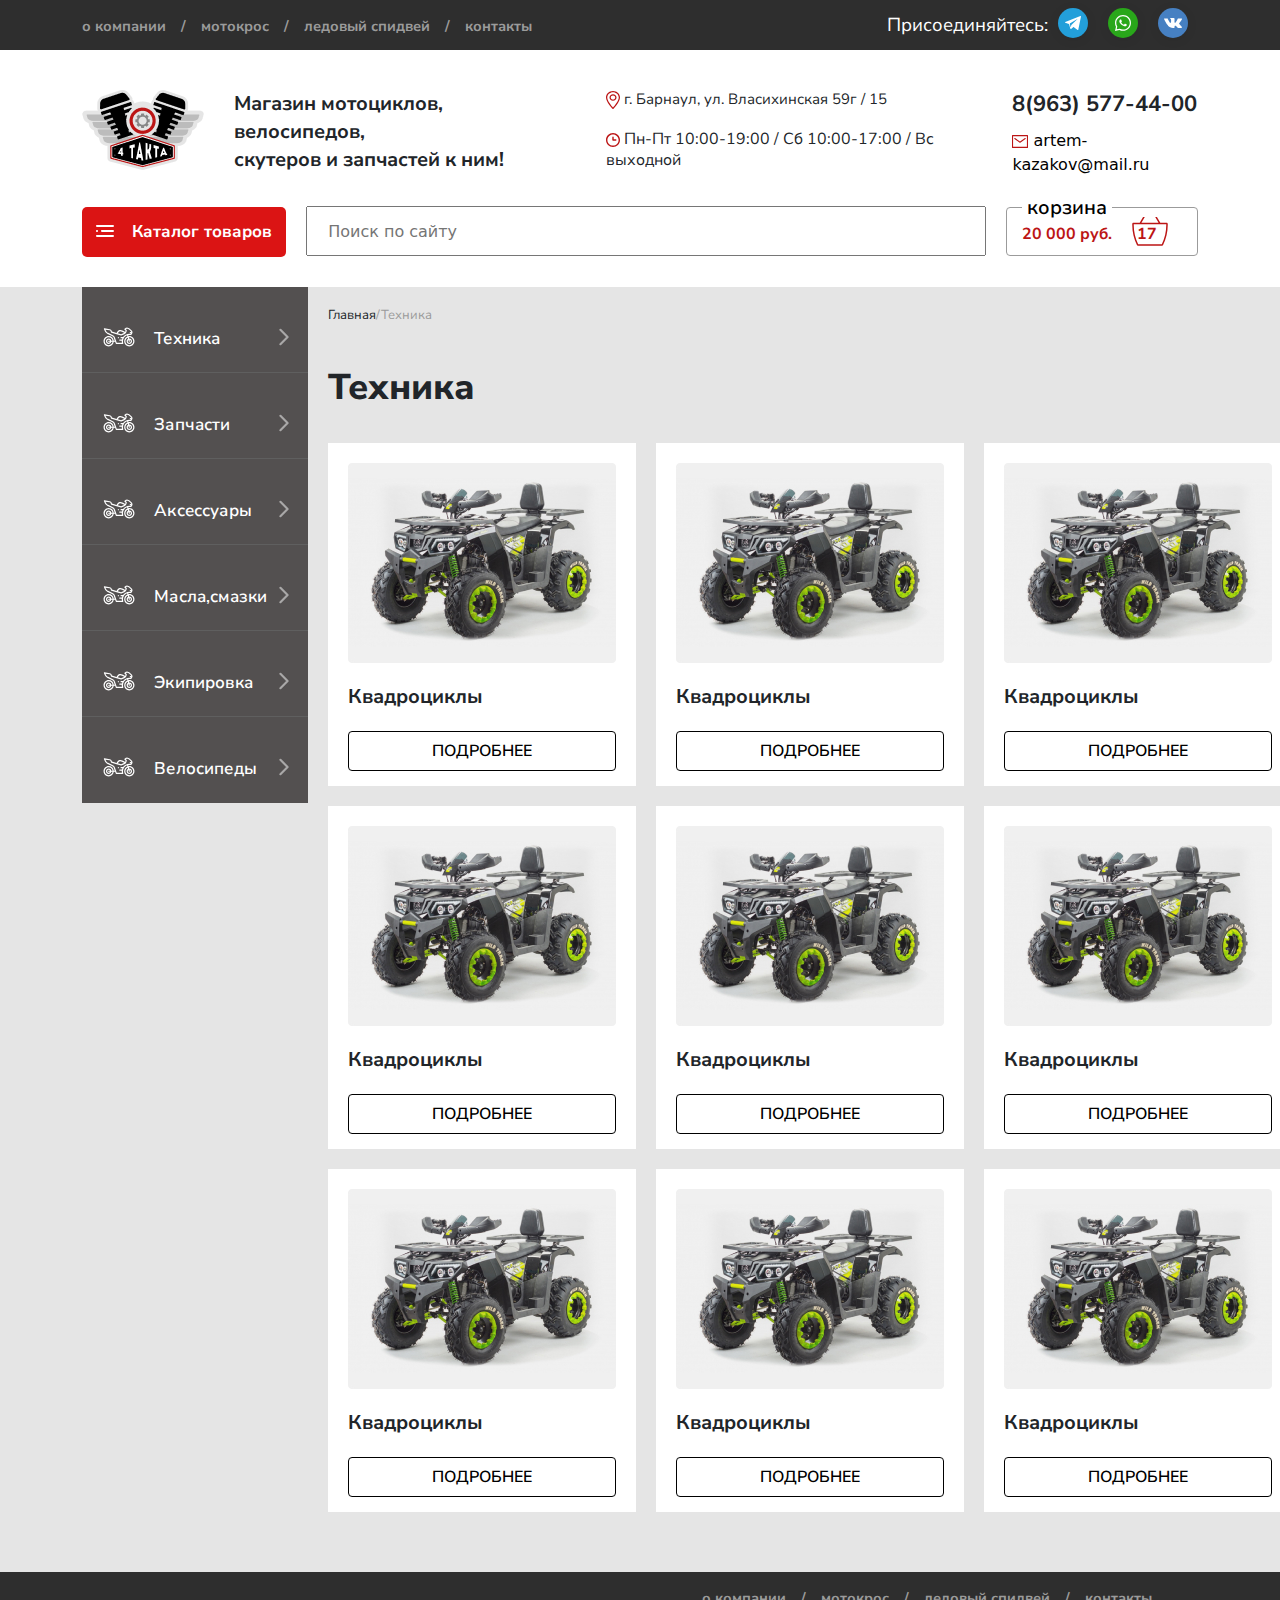
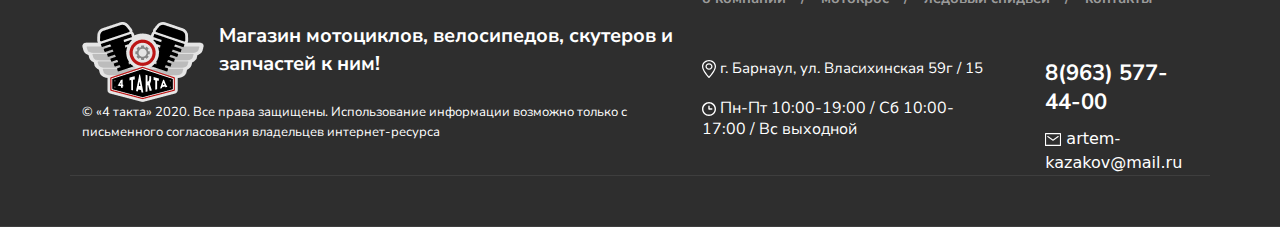
==== commit 08e3fe26: "catalog" ====
--- a/catalog.html
+++ b/catalog.html
@@ -4,10 +4,9 @@
     <meta charset="UTF-8">
     <meta http-equiv="X-UA-Compatible" content="IE=edge">
     <meta name="viewport" content="width=device-width, initial-scale=1.0">
-    <link rel="stylesheet" href="style.css">
+    <link rel="stylesheet" href="style_catalog.css">
     <link rel="stylesheet" href="bootstrap.min.css">
-    <link rel="stylesheet" type="text/css" href="slick/slick.css"/>
-    <link rel="stylesheet" type="text/css" href="slick/slick-theme.css"/>
+    
     <link rel="preconnect" href="https://fonts.googleapis.com">
 <link rel="preconnect" href="https://fonts.gstatic.com" crossorigin>
 <link href="https://fonts.googleapis.com/css2?family=Nunito+Sans:wght@400;600;700&display=swap" rel="stylesheet">
@@ -250,44 +249,73 @@
                                 </svg>
                             </div>
                         </div>
-                        <div class="slider">
-                            <div id="carouselExampleIndicators" class="carousel slide" data-bs-ride="carousel">
-                                <div class="carousel-indicators">
-                                  <button type="button" data-bs-target="#carouselExampleIndicators" data-bs-slide-to="0" class="active" aria-current="true" aria-label="Slide 1"></button>
-                                  <button type="button" data-bs-target="#carouselExampleIndicators" data-bs-slide-to="1" aria-label="Slide 2"></button>
-                                  <button type="button" data-bs-target="#carouselExampleIndicators" data-bs-slide-to="2" aria-label="Slide 3"></button>
-                                  <button type="button" data-bs-target="#carouselExampleIndicators" data-bs-slide-to="3" aria-label="Slide 4"></button>
-                                </div>
-                                <div class="carousel-inner">
-                                  <div class="carousel-item active">
-                                    <div class="textabsolute">
-                                        «4 такта» - <br>
-                                        надежный партнер <br>
-                                        для вашего бизнеса! 
-                                    </div>
-                                    <img src="img/фото.jpg" class="d-block w-100" alt="...">
-                                    
-                                  </div>
-                                  <div class="carousel-item">
-                                    <img src="img/2108.jpg" class="d-block w-100" alt="...">
-                                  </div>
-                                  <div class="carousel-item">
-                                    <div class="textabsolute">
-                                        «4 такта» - <br>
-                                        надежный партнер <br>
-                                        для вашего бизнеса! 
-                                    </div>
-                                    <img src="img/фото.jpg" class="d-block w-100" alt="...">
-                                  </div>
-                                  <div class="carousel-item">
-                                    <img src="img/2108.jpg" class="d-block w-100" alt="...">
-                                  </div>
-                                </div>
-                              </div>
-                        </div>
+
+                        <div class="technic">
+                            <div class="maintextpage">Главная<div class="color">/Техника</div></div>
+                            <div class="maintext">Техника</div>
+
+                            <div class="products">
+                                
+                                <div class="product">
+                                    <img src="img/kvadro.jpg" alt="">
+                                    <div class="text">Квадроциклы</div>
+                                    <button>ПОДРОБНЕЕ</button>
+                                </div>
+
+                                <div class="product">
+                                    <img src="img/kvadro.jpg" alt="">
+                                    <div class="text">Квадроциклы</div>
+                                    <button>ПОДРОБНЕЕ</button>
+                                </div>
+
+                                <div class="product">
+                                    <img src="img/kvadro.jpg" alt="">
+                                    <div class="text">Квадроциклы</div>
+                                    <button>ПОДРОБНЕЕ</button>
+                                </div>
+
+                                <div class="product">
+                                    <img src="img/kvadro.jpg" alt="">
+                                    <div class="text">Квадроциклы</div>
+                                    <button>ПОДРОБНЕЕ</button>
+                                </div>
+
+                                <div class="product">
+                                    <img src="img/kvadro.jpg" alt="">
+                                    <div class="text">Квадроциклы</div>
+                                    <button>ПОДРОБНЕЕ</button>
+                                </div>
+
+                                <div class="product">
+                                    <img src="img/kvadro.jpg" alt="">
+                                    <div class="text">Квадроциклы</div>
+                                    <button>ПОДРОБНЕЕ</button>
+                                </div>
+
+                                <div class="product">
+                                    <img src="img/kvadro.jpg" alt="">
+                                    <div class="text">Квадроциклы</div>
+                                    <button>ПОДРОБНЕЕ</button>
+                                </div>
+
+                                <div class="product">
+                                    <img src="img/kvadro.jpg" alt="">
+                                    <div class="text">Квадроциклы</div>
+                                    <button>ПОДРОБНЕЕ</button>
+                                </div>
+
+                                <div class="product">
+                                    <img src="img/kvadro.jpg" alt="">
+                                    <div class="text">Квадроциклы</div>
+                                    <button>ПОДРОБНЕЕ</button>
+                                </div>
+                            </div>
+                            
                     </div>
                 </div>
-
+            </div>
+        </div>
+        
 
 
 
--- a/style_catalog.css
+++ b/style_catalog.css
@@ -0,0 +1,388 @@
+*{
+    margin: 0;
+    padding: 0;
+}
+a{
+  text-decoration: none;  
+  color: #000;
+}
+.background{
+    background-color: #E5E5E5;
+    padding-bottom: 60px;
+}
+nav{
+    width: 100%;
+    height: 50px;
+    background-color: #2E2E2E;
+}
+nav .container{
+    display: flex;
+}
+.nav__text{
+    cursor: pointer;
+    margin-right: 15px;
+    margin-top: 15px;
+    font-family: Nunito Sans;
+    font-size: 11pt;
+    font-weight: 700;
+
+    color: #9b9b9b;
+}
+
+.join{
+    display: flex;
+    font-family: Nunito Sans;
+    font-size: 14pt;
+    font-weight: 400;
+    line-height: 21px;
+    color: #fff;
+    margin-left: auto;
+    margin-right: 0;
+}
+.join .textjoin{
+    margin-top: 15px;
+}
+.join .telegram,.whatsup,.vk{
+    cursor: pointer;
+}
+    
+
+
+/* Шапка */
+.head{
+    margin-bottom: 30px;
+}
+
+.head .topblock{
+    max-height: 130px;
+    margin-top: 40px;
+    display: flex;
+}
+.logo{
+    min-width: 122px;
+    width: 122px;
+    height: 80px;
+    background: url(img/logo.png);
+}
+.head .topblock .text{
+    margin-left: 30px;
+    font-family: Nunito Sans;
+    font-size: 20px;
+    font-weight: 700;
+    line-height: 28px;
+}
+
+.head .topblock .map_time{
+    font-family: Nunito Sans;
+    font-size: 20px;
+    font-weight: 700;
+    line-height: 28px;
+    margin-left: 70px;
+}
+.head .topblock .map_time .map{
+    font-family: Nunito Sans;
+    font-size: 15px;
+    font-weight: 400;
+    line-height: 19px;
+    letter-spacing: 0em;
+    text-align: left;
+}
+.head .topblock .map_time .time{
+    margin-top: 20px;
+    font-size: 16px;
+    font-weight: 400;
+    line-height: 21px;
+    letter-spacing: 0em;
+    text-align: left;
+}
+.phone{
+    margin-left: 50px;
+}
+.phone .mobilephone{
+    font-family: Nunito Sans;
+    font-size: 22px;
+    font-weight: 700;
+    line-height: 29px;
+    margin-bottom: 10px;  
+}
+.phone .email{
+    color: #000;
+    text-decoration: none;
+}
+/*botblock head нижний блок шапки*/
+.botblock{
+    margin-top: 10px;
+    display: flex;
+}
+
+.redbutton{
+    margin-right: 20px;
+    margin-top: 20px;
+    width: 226px;
+    height: 50px;
+    background-color: #DB1414;
+    border: 0;
+    border-radius: 5px;
+    font-family: Nunito Sans;
+    font-size: 17px;
+    font-weight: 700;
+    line-height: 20px;
+    letter-spacing: 0em;
+    color: #fff;
+}
+.redbutton svg{
+    margin-right: 13px;
+}
+
+.botblock input{
+
+    margin-top: 19px;
+    width: 750px;
+    height: 50px;
+    padding-left: 20px;
+}
+.blocktrash{
+    margin-left: 20px;
+    margin-top: 11px;
+}
+fieldset{
+    display: flex;
+    color: #BC1515;
+    padding-left: 15px;
+    padding-top: 19;
+    width: 192px;
+    height:58px;
+    border: solid 1px #9B9B9B;
+    border-radius: 4px;
+    font-family: Nunito Sans;
+    font-size: 16px;
+    font-weight: 700;
+    position: relative;
+
+}
+.blocktrash svg{
+    margin-left: 20px;
+ 
+}
+fieldset .price{
+
+    margin-top: 5px;
+}
+fieldset legend{
+    color: #000;
+    padding-left: 5px;
+    margin-right: 5px;
+    width: 90px;
+    font-family: Nunito Sans;
+    font-size: 15pt;
+    font-weight: 600;
+    line-height: 19px;
+}
+fieldset .count{
+    top: 5px;
+    right: 40px;
+    position: absolute;
+}
+/*1 страница*/
+.page1{
+    background-color: #E5E5E5;
+
+}
+.page1 .container{
+    display: flex;
+}
+
+.menu *{
+    position: relative;
+    padding-top: 40px;
+    width: 226px;
+    height: 86px;
+    background-color: #535050;
+    color: #fff;
+    font-family: Nunito Sans;
+    font-size: 17px;
+    font-weight: 600;
+    line-height: 20px;
+    letter-spacing: 0.01em;
+    text-align: left;
+}
+.menu *:not(:last-child,svg){
+    border-bottom: 1px solid #5F5F5F; ;
+}
+.menu svg{
+    padding-top: 0;
+    margin-top: 0;
+    width: 34px;
+    height: 20px;
+    margin-bottom: 5px;
+    margin-right: 14px;
+    margin-left: 20px;  
+}
+.menu .arrow{
+    width: 10px;
+    position: absolute;
+    right: 5px;
+}
+
+.technic .maintextpage{
+    font-family: Nunito Sans;
+    font-size: 13px;
+    font-weight: 400;
+    line-height: 16px;
+    letter-spacing: 0em;
+    text-align: left;
+    margin-top: 20px;
+    margin-left: 20px;
+}
+.technic .maintext{
+    font-family: Nunito Sans;
+    font-size: 36px;
+    font-weight: 800;
+    line-height: 50px;
+    letter-spacing: 0em;
+    text-align: left;
+    margin-top: 40px;
+    margin-left: 20px;
+
+}
+.maintextpage{
+    display: flex;
+}
+.maintextpage .color{
+    color: #9b9b9b;
+}
+.products{
+    margin-top: 30px;
+    margin-left: 20px;
+    display: grid;
+    grid-template-columns: 1fr 1fr 1fr;
+    grid-gap: 20px;
+}
+.product{
+    width: 308px;
+    height: 343px;
+    background-color: #fff;
+}
+.product img{
+    max-width: 268px;
+    max-height: 200px;
+    margin: 20px;
+}
+.product .text{
+    font-family: Nunito Sans;
+    font-size: 20px;
+    font-weight: 700;
+    line-height: 28px;
+    letter-spacing: 0em;
+    text-align: left;
+    
+    margin-left: 20px;
+}
+.product .price{
+    font-family: Nunito Sans;
+    font-size: 17px;
+    font-weight: 800;
+    line-height: 24px;
+    letter-spacing: 0em;
+    text-align: left;
+    margin-left: 20px;
+    margin-top: 10px;
+}
+.product button{
+    margin: 20px;
+    width: 268px;
+    height: 40px;
+    background-color: #fff;
+    border: 1px solid #000;
+    border-radius: 4px;
+    font-family: Nunito Sans;
+    font-size: 12pt;
+    font-weight: 600;
+    line-height: 14px;
+    letter-spacing: 0em;
+    text-align: center;
+    color: #000;
+}
+
+
+
+
+
+
+/*foother*/
+footer{
+    background: #2E2E2E;
+    border-bottom: 1px solid #3E3E3E;
+    padding-bottom: 50px;
+}
+footer .container{
+    display: flex;
+    border-bottom: 1px solid #3E3E3E;
+}
+footer .leftblock{
+    max-width: 600px ;
+    margin-right: 20px;
+}
+footer .container .topblock{
+    color: #fff;
+    display: flex;
+    margin-top: 50px;
+}
+footer .container .topblock .text{
+    margin-left: 15px;
+    font-family: Nunito Sans;
+    font-size: 20px;
+    font-weight: 700;
+    line-height: 28px;
+    letter-spacing: 0em;
+    text-align: left;
+}
+.leftblock .bottext{
+    font-family: Nunito Sans;
+    font-size: 13px;
+    font-weight: 400;
+    line-height: 20px;
+    letter-spacing: 0em;
+    text-align: left;
+
+    color: #fff;
+}
+.footer__nav{
+    display: flex;
+}
+.map_time_footer{
+    display: flex;
+}
+.map_time_footer .mapandtime{
+    margin-top: 50px;
+}
+.map_time_footer .map{
+    font-family: Nunito Sans;
+    font-size: 15px;
+    font-weight: 400;
+    line-height: 19px;
+    letter-spacing: 0em;
+    text-align: left;
+
+    color: #fff;
+}
+.map_time_footer .time{
+
+
+font-family: Nunito Sans;
+font-size: 16px;
+font-weight: 400;
+line-height: 21px;
+letter-spacing: 0em;
+text-align: left;
+
+    margin-top: 20px;
+    color: #fff;
+}
+.map_time_footer .phone{
+    margin-top: 50px;
+    color: #fff;
+}
+.map_time_footer .email{
+    color: #fff;
+}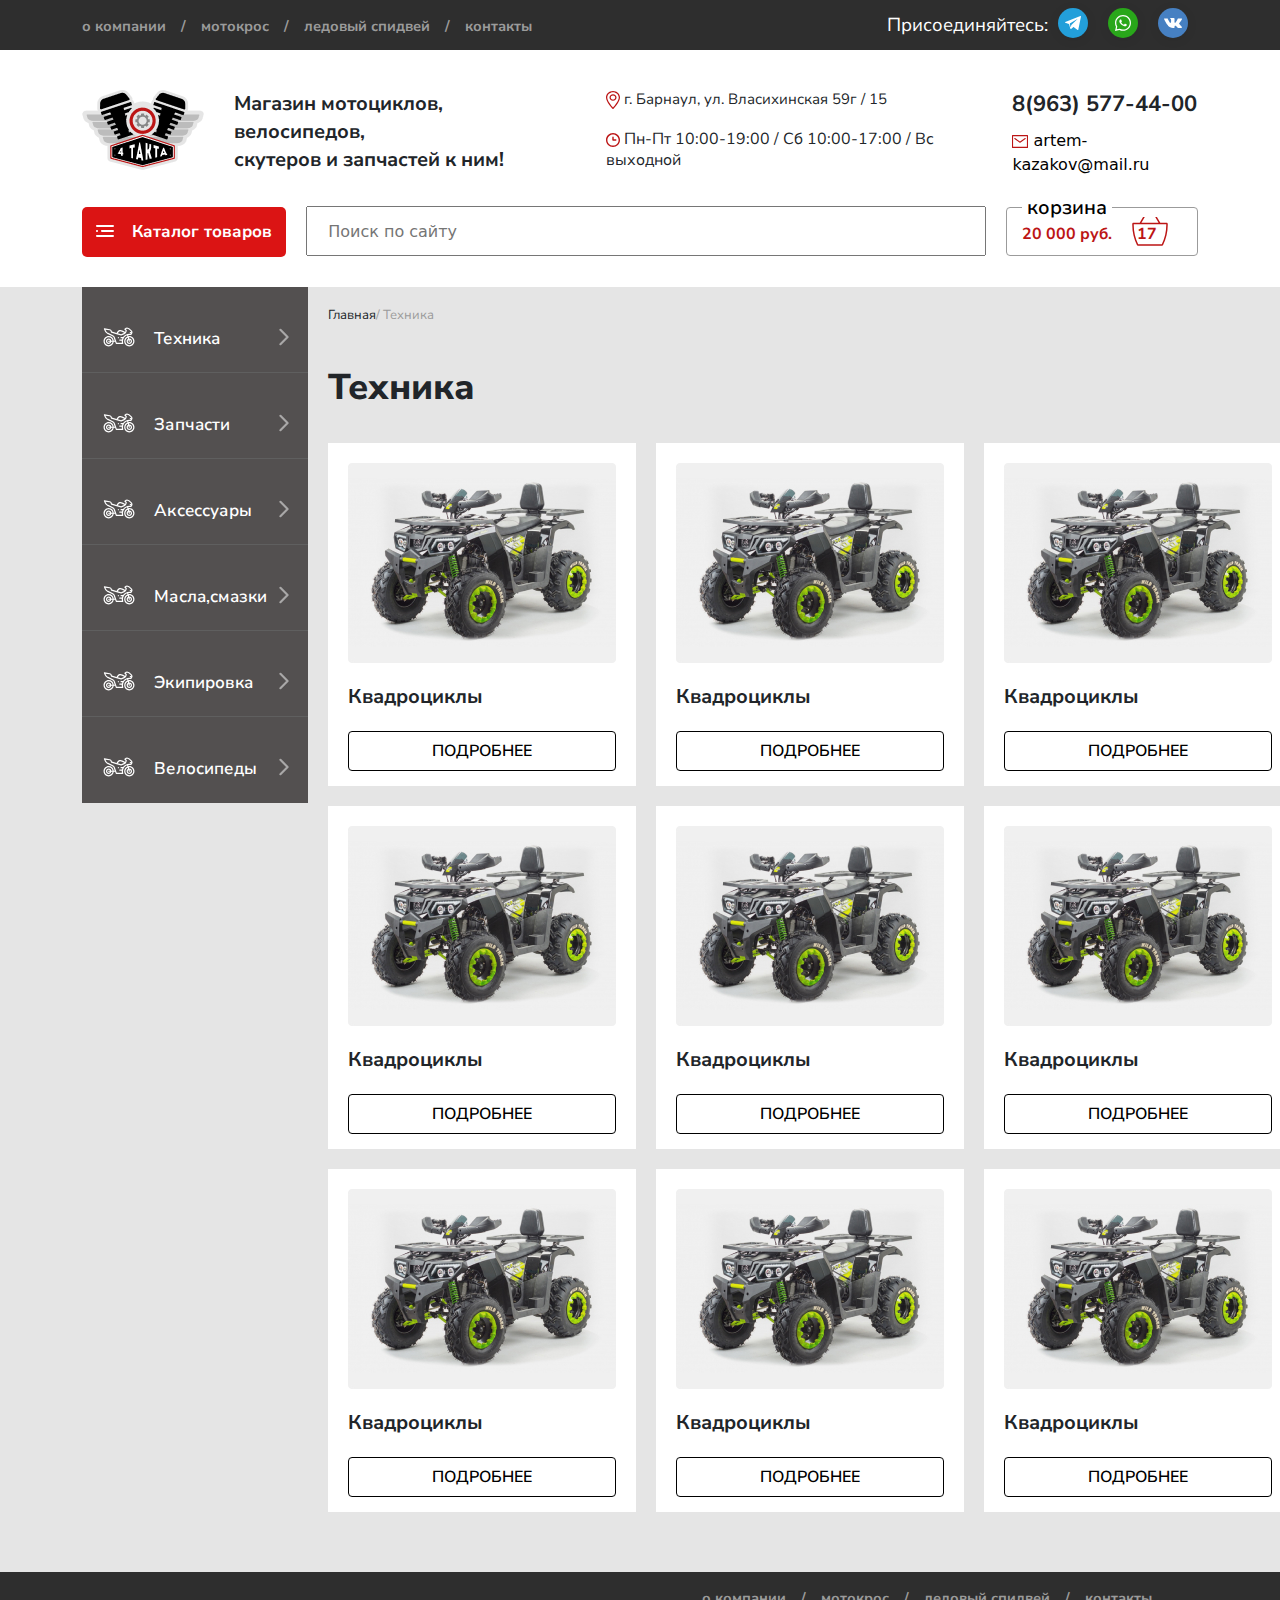
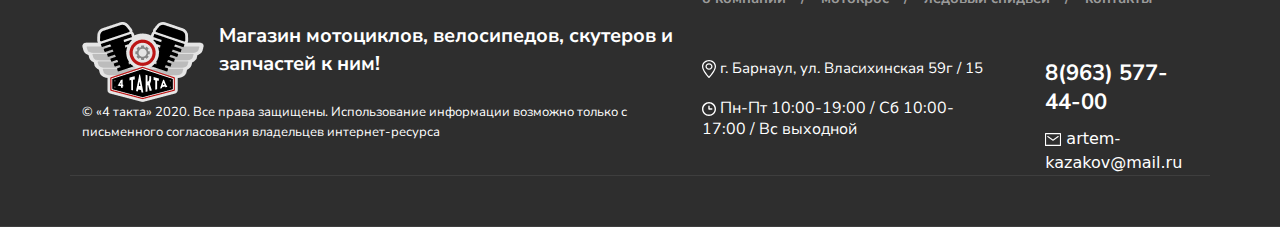
==== commit f6fd443c: "text commit" ====
--- a/catalog.html
+++ b/catalog.html
@@ -251,11 +251,11 @@
                         </div>
 
                         <div class="technic">
-                            <div class="maintextpage">Главная<div class="color">/Техника</div></div>
+                            <div class="maintextpage">Главная <div class="color"> / Техника</div></div>
                             <div class="maintext">Техника</div>
 
                             <div class="products">
-                                
+
                                 <div class="product">
                                     <img src="img/kvadro.jpg" alt="">
                                     <div class="text">Квадроциклы</div>
